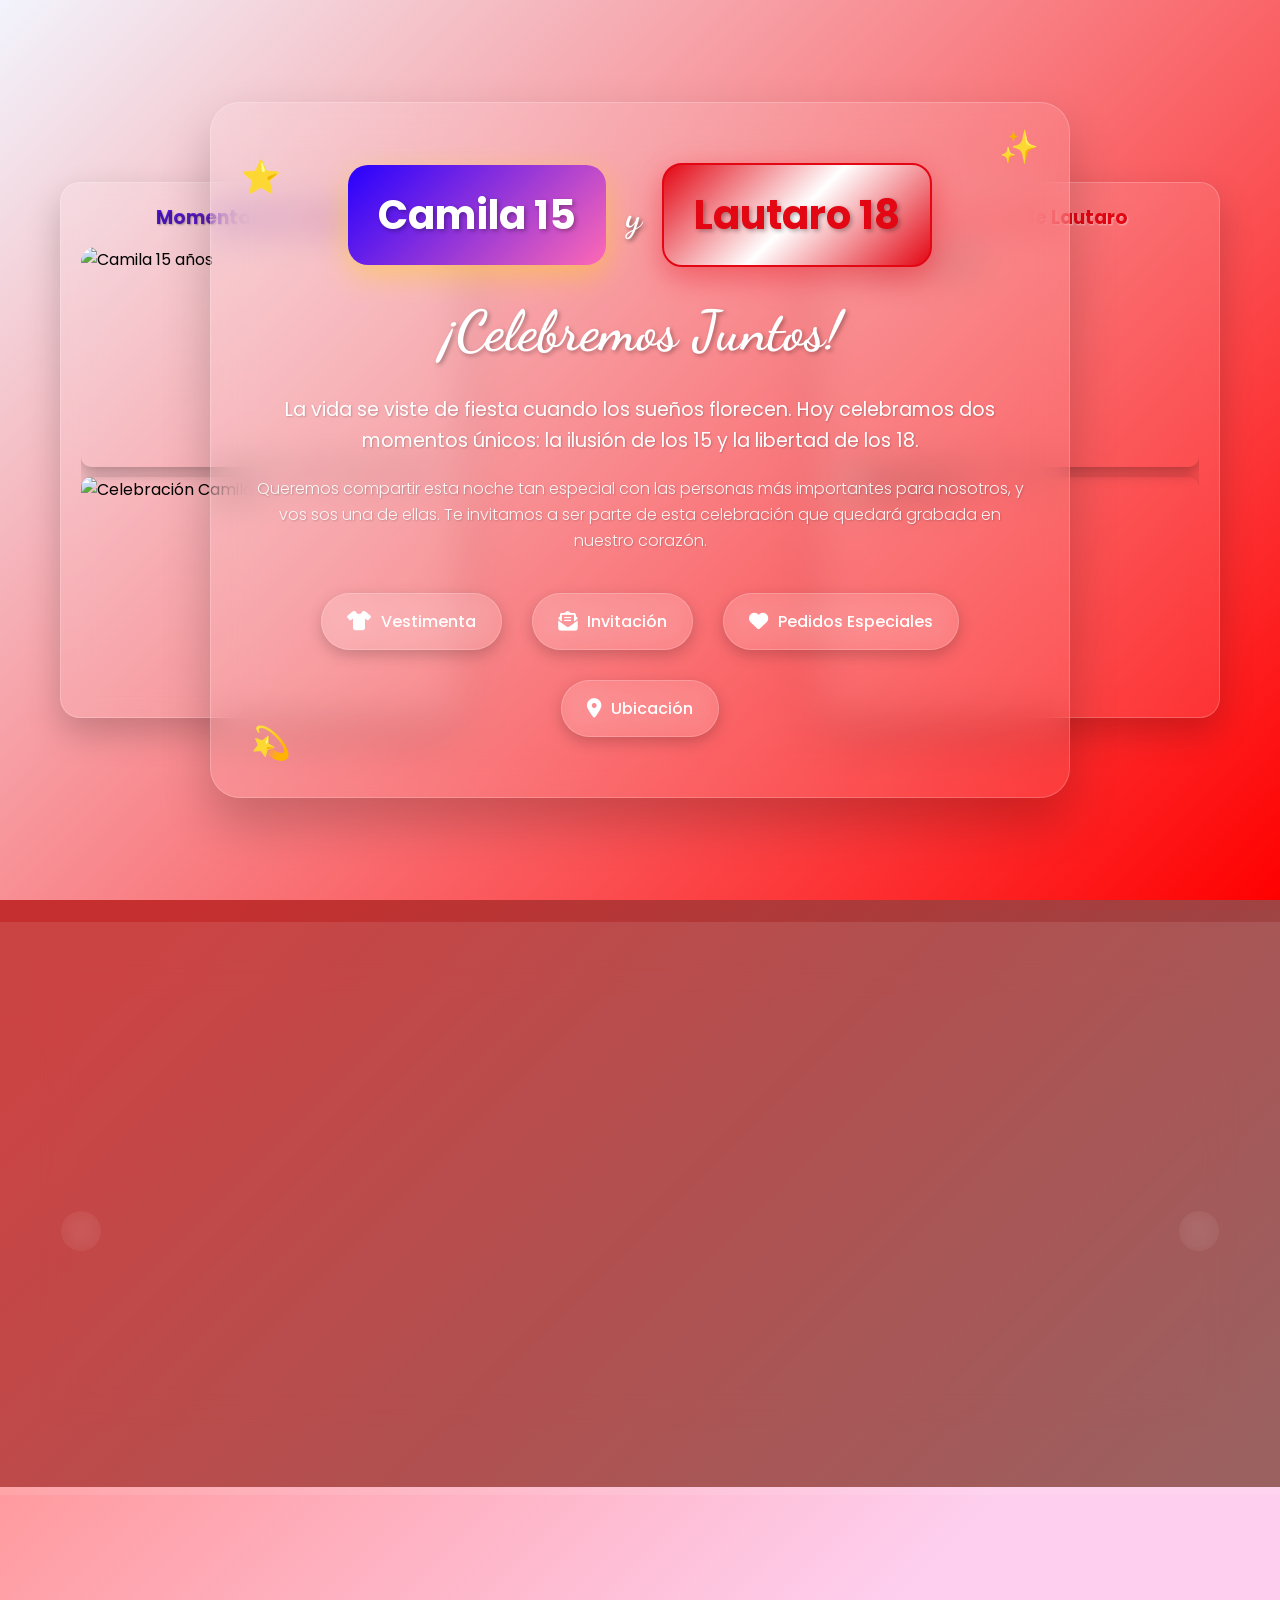
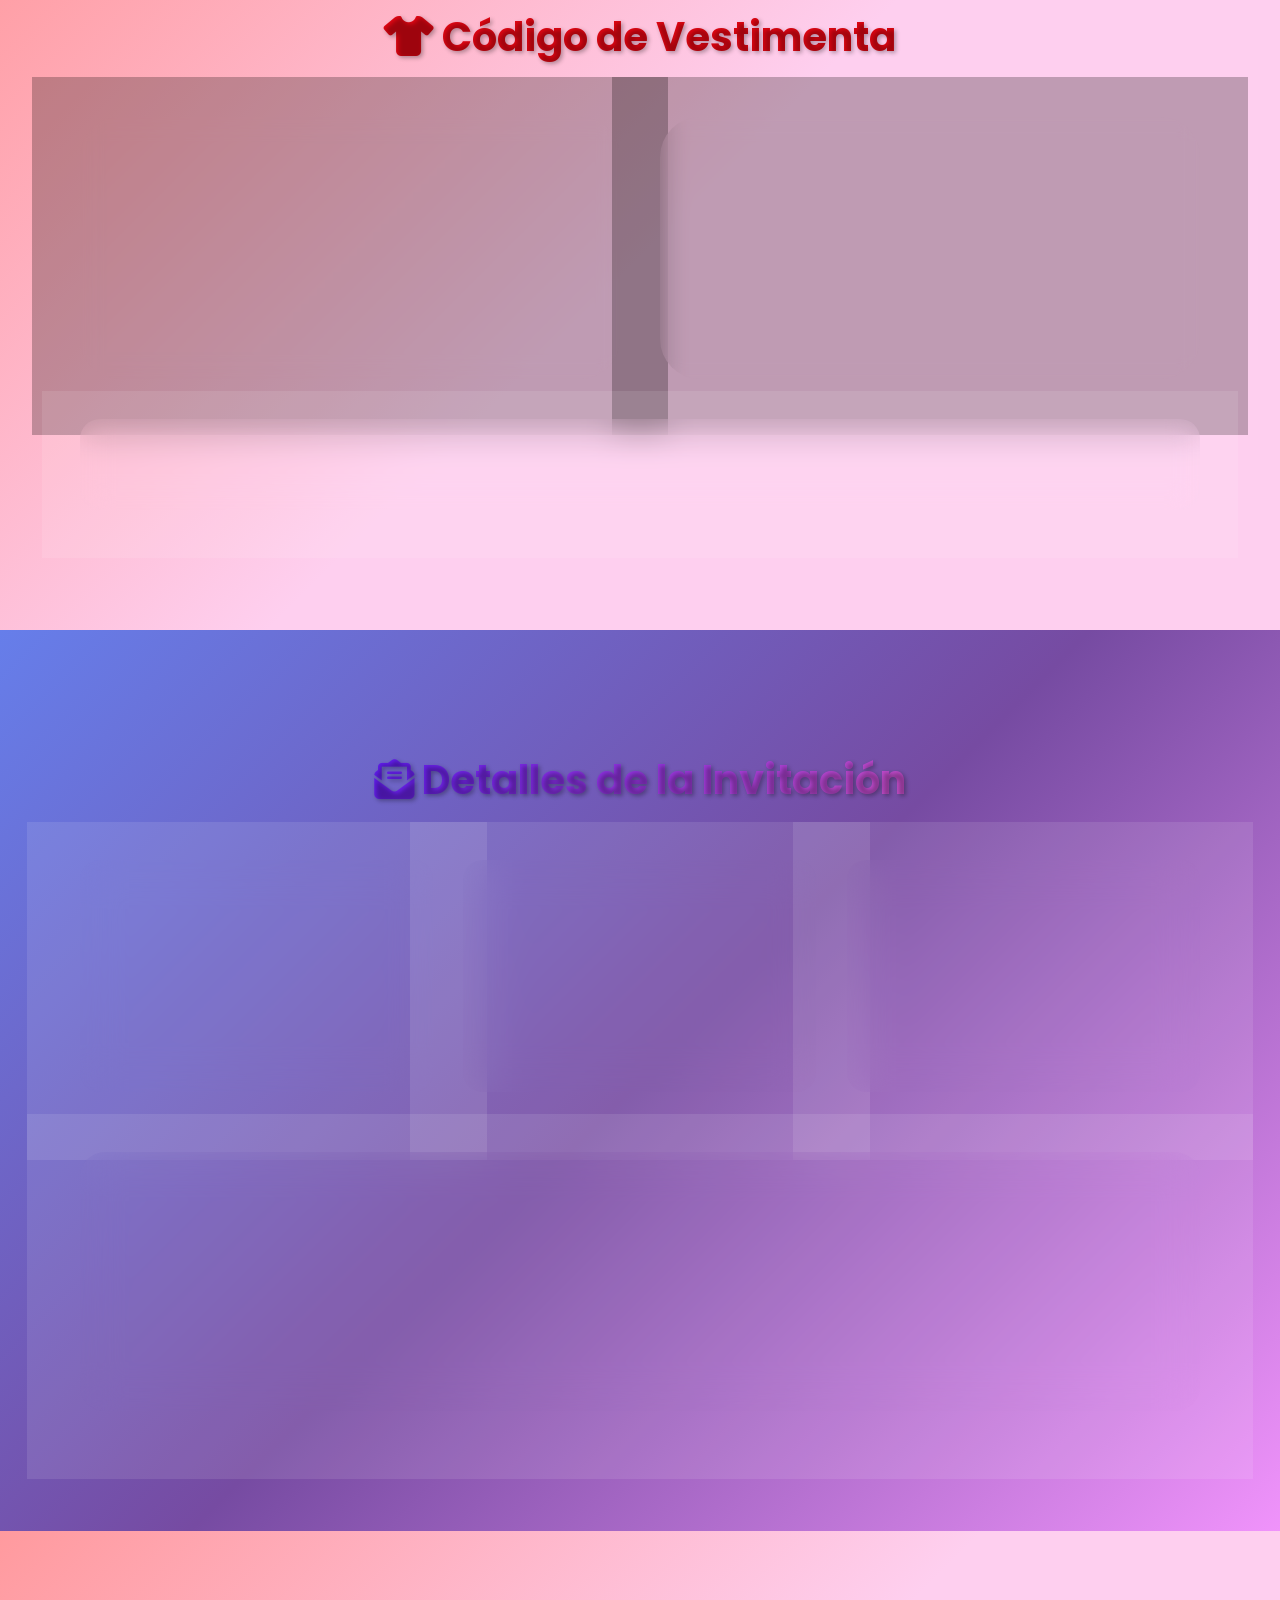
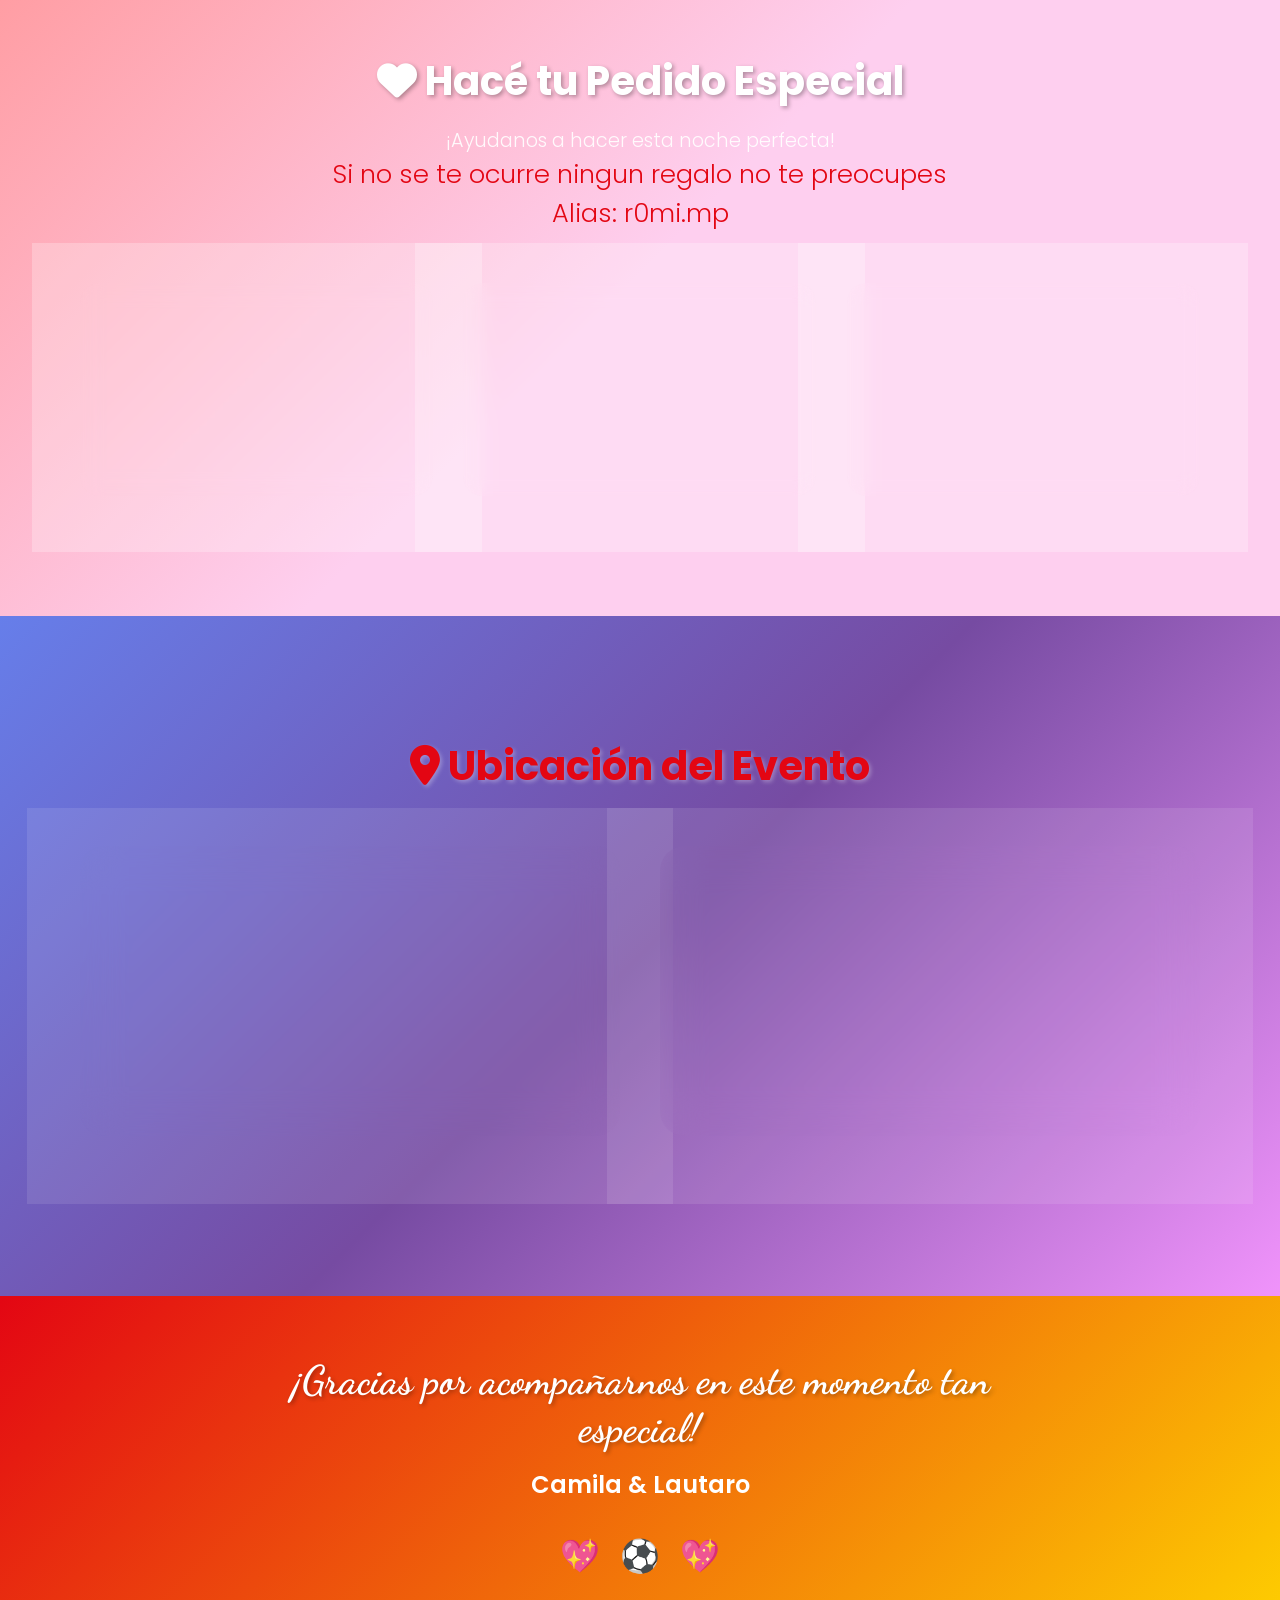
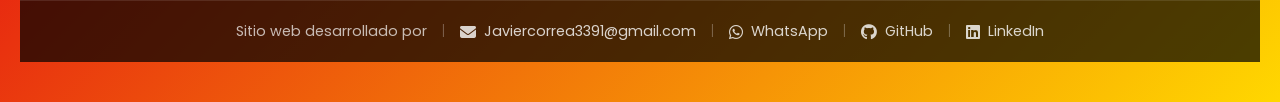
==== index.html @ 342c3430 "Index" ====
<!DOCTYPE html>
<html lang="es">
<head>
    <meta charset="UTF-8">
    <meta name="viewport" content="width=device-width, initial-scale=1.0">
    <title>Celebración Lautaro y Camila</title>
    <link rel="stylesheet" href="styles.css">
    <link rel="stylesheet" href="https://cdnjs.cloudflare.com/ajax/libs/font-awesome/6.5.0/css/all.min.css">
    <link href="https://fonts.googleapis.com/css2?family=Poppins:wght@300;400;600;700&family=Dancing+Script:wght@400;600;700&display=swap" rel="stylesheet">
</head>
<body>
    <header class="banner">

        <!-- Added Camila's carousel on the left -->
        <div class="carousel-container carousel-camila">
            <div class="carousel-wrapper">
                <div class="carousel-header">
                    <h3>Momentos de Camila</h3>
                </div>
                <div class="carousel">
                    <div class="carousel-track" id="carousel-camila">
                        <div class="carousel-slide">
                            <img src="imagenes/CELEBRACION-CAMI.WebP" alt="Camila 15 años">
                        </div>
                        <div class="carousel-slide">
                            <img src="imagenes/CELEBRACION-CAMI2.WebP" alt="Celebración Camila">
                        </div>
                        <div class="carousel-slide">
                            <img src="imagenes/CELEBRACION-CAMI3.WebP" alt="Fiesta 15 años">
                        </div>
                        <div class="carousel-slide">
                            <img src="imagenes/CELEBRACION-CAMI4.WebP" alt="Recuerdos Camila">
                        </div>
                    </div>
                </div>
            </div>
        </div>

        <!-- Added Lautaro's carousel on the right -->
        <div class="carousel-container carousel-lautaro">
            <div class="carousel-wrapper">
                <div class="carousel-header">
                    <h3>Momentos de Lautaro</h3>
                </div>
                <div class="carousel">
                    <div class="carousel-track" id="carousel-lautaro">
                        <div class="carousel-slide">
                            <img src="imagenes/CELEBRACION-LAUTI1.WebP" alt="Lautaro 18 años">
                        </div>
                        <div class="carousel-slide">
                            <img src="imagenes/CELEBRACION-LAUTI2.WebP" alt="Lautaro River">
                        </div>
                        <div class="carousel-slide">
                            <img src="imagenes/CELEBRACION-LAUTI3.WebP" alt="Fiesta 18 años">
                        </div>
                        <div class="carousel-slide">
                            <img src="imagenes/CELEBRACION-LAUTI4.WebP" alt="Recuerdos Lautaro">
                        </div>
                    </div>
                </div>
            </div>
        </div>
        
        <div class="content-container">
            <div class="celebration-card">
                <div class="sparkle sparkle-1">✨</div>
                <div class="sparkle sparkle-2">💫</div>
                <div class="sparkle sparkle-3">⭐</div>
                
                <article class="text">
                    <div class="age-badges">
                        <!-- Personalized badges for Camila (15) and Lautaro (18) -->
                        <span class="badge-camila">Camila 15</span>
                        <span class="age-connector">y</span>
                        <span class="badge-lautaro">Lautaro 18</span>
                    </div>
                    
                    <h1>¡Celebremos Juntos!</h1>
                    <p class="main-text">
                        La vida se viste de fiesta cuando los sueños florecen. 
                        Hoy celebramos dos momentos únicos: la ilusión de los 15 y la 
                        libertad de los 18.
                    </p>
                    <p class="secondary-text">
                        Queremos compartir esta noche tan especial con 
                        las personas más importantes para nosotros, y vos sos una de ellas. 
                        Te invitamos a ser parte de esta celebración que quedará grabada en 
                        nuestro corazón.
                    </p>
                </article>
                
                <nav class="menu">
                    <ul>
                        <li><a href="#vestimenta"><i class="fas fa-tshirt"></i> <span>Vestimenta</span></a></li>
                        <li><a href="#invitacion"><i class="fas fa-envelope-open-text"></i> <span>Invitación</span></a></li>
                        <li><a href="#pedidos"><i class="fas fa-heart"></i> <span>Pedidos Especiales</span></a></li>
                        <li><a href="#ubicacion"><i class="fas fa-map-marker-alt"></i> <span>Ubicación</span></a></li>
                    </ul>
                </nav>
            </div>
        </div>
    </header>

    <!-- Added shared memories carousel at the bottom -->
    <section class="shared-memories">
        <div class="carousel-container carousel-shared">
            <div class="carousel-wrapper">
                <div class="carousel-header">
                    <h3>Nuestros Momentos Juntos</h3>
                </div>
                <div class="carousel carousel-horizontal">
                    <div class="carousel-track" id="carousel-shared">
                        <div class="carousel-slide">
                            <img src="imagenes/JUNTOS1.WebP" alt="Lautaro y Camila juntos">
                        </div>
                        <div class="carousel-slide">
                            <img src="imagenes/JUNTOS2.WebP" alt="Celebración juntos">
                        </div>
                        <div class="carousel-slide">
                            <img src="imagenes/JUNTOS3.WebP" alt="Momentos felices">
                        </div>
                        <div class="carousel-slide">
                            <img src="imagenes/JUNTOS4.WebP" alt="Recuerdos especiales">
                        </div>
                        <div class="carousel-slide">
                            <img src="imagenes/JUNTOS5.WebP" alt="Celebración con torta">
                        </div>
                        <div class="carousel-slide">
                            <img src="imagenes/JUNTOS6.WebP" alt="Celebración con torta">
                        </div>
                        <div class="carousel-slide">
                            <img src="imagenes/JUNTOS7.WebP" alt="Celebración con torta">
                        </div>
                        <div class="carousel-slide">
                            <img src="imagenes/JUNTOS8.WebP" alt="Celebración con torta">
                        </div>
                        <div class="carousel-slide">
                            <img src="imagenes/JUNTOS9.WebP" alt="Celebración con torta">
                        </div>
                        <div class="carousel-slide">
                            <img src="imagenes/JUNTOS10.WebP" alt="Celebración con torta">
                        </div>
                    </div>
                    <button class="carousel-btn prev" onclick="moveCarousel('shared', -1)">
                        <i class="fas fa-chevron-left"></i>
                    </button>
                    <button class="carousel-btn next" onclick="moveCarousel('shared', 1)">
                        <i class="fas fa-chevron-right"></i>
                    </button>
                </div>
            </div>
        </div>
    </section>

    <!-- Sección Vestimenta -->
    <section id="vestimenta" class="info-section vestimenta-section">
       
        <div class="section-container">
            <div class="section-header">
                <h2><i class="fas fa-tshirt"></i> Código de Vestimenta</h2>
            </div>
            <div class="dress-code-grid">
                <div class="dress-card camila-theme">
                    <div class="dress-icon">
                        <i class="fas fa-female"></i>
                    </div>
                    <h3>Vestimenta de mujeres</h3>
                    <ul>
                        <li><i class="fas fa-star"></i> Colores Claros</li>
                    </ul>
                </div>
                <div class="dress-card lautaro-theme">
                    <div class="dress-icon">
                        <i class="fas fa-male"></i>
                    </div>
                    <h3>Vestimenta de hombres</h3>
                    <ul>
                        <li><i class="fas fa-star"></i> Vestimenta elegante</li>
                    </ul>
                </div>
            </div>
            <div class="dress-note">
                <p><i class="fas fa-heart"></i> ¡Vení elegante y listo para celebrar toda la noche!</p>
            </div>
        </div>
    </section>

    <!-- Sección Invitación -->
    <section id="invitacion" class="info-section invitation-section">
        <div class="section-container">
            <div class="section-header">
                <h2><i class="fas fa-envelope-open-text"></i> Detalles de la Invitación</h2>
                
            </div>
            <div class="invitation-details">
                <div class="detail-card">
                    <div class="detail-icon">
                        <i class="fas fa-calendar-alt"></i>
                    </div>
                    <h3>Fecha</h3>
                    <p>Sábado 26 de Septiembre</p>
                </div>
                <div class="detail-card">
                    <div class="detail-icon">
                        <i class="fas fa-clock"></i>
                    </div>
                    <h3>Horario</h3>
                    <p>21:00 hs</p>
                </div>
                <div class="detail-card">
                    <div class="detail-icon">
                        <i class="fas fa-music"></i>
                    </div>
                    <h3>Celebración</h3>
                    <p>Cena & Baile</p>
                    <span>Hasta el amanecer</span>
                </div>
            </div>
            <div class="rsvp-section">
                <h3>Confirmá tu Asistencia</h3>
                <p>"Por favor, confirme su asistencia tiene al menos 7 días despues de la invitacion."</p>
                <div class="contact-buttons">
                    <a href="https://wa.me/549263471-5491" class="contact-btn whatsapp">
                        <i class="fab fa-whatsapp"></i> WhatsApp
                    </a>
                </div>
            </div>
        </div>
    </section>

    <!-- Nueva sección para pedidos de música y notas -->
    <section id="pedidos" class="info-section requests-section">
       
        <div class="section-container">
            <div class="section-header">
                <h2><i class="fas fa-heart"></i> Hacé tu Pedido Especial</h2>
                <p>¡Ayudanos a hacer esta noche perfecta!</p>
                <p class="Alias">Si no se te ocurre ningun regalo no te preocupes</p>
                <p class="Alias">Alias: r0mi.mp</p>
            </div>
            <div class="requests-grid">
                <button class="request-btn music-btn" onclick="openModal('music')">
                    <div class="request-icon">
                        <i class="fas fa-music"></i>
                    </div>
                    <h3>Pedí tu Música</h3>
                    <p>¿Qué canción no puede faltar?</p>
                </button>
                <button class="request-btn message-btn" onclick="openModal('message')">
                    <div class="request-icon">
                        <i class="fas fa-comment-heart"></i>
                    </div>
                    <h3>Dejá un Mensaje</h3>
                    <p>Compartí tus buenos deseos</p>
                </button>
                <button class="request-btn tips-btn" onclick="openModal('tips')">
                    <div class="request-icon">
                        <i class="fas fa-lightbulb"></i>
                    </div>
                    <h3>Consejos & Tips</h3>
                    <p>Que no puede faltar</p>
                </button>
            </div>
        </div>
    </section>

    <!-- Sección Ubicación -->
    <section id="ubicacion" class="info-section location-section"> 
        <div class="section-container">
            <div class="section-header">
                <h2><i class="fas fa-map-marker-alt"></i> Ubicación del Evento</h2>
            </div>
            <div class="location-content">
                <div class="location-info">
                    <div class="venue-card">
                        <h3>Salón de Fiestas "Maria Victoria"</h3>
                        <div class="address">
                            <p><i class="fas fa-map-pin"></i> Callejon Fernandez 730. San martin.</p>
                        </div>
                        <div class="venue-features">
                            <span class="feature"><i class="fas fa-car"></i> Estacionamiento</span>
                            <span class="feature"><i class="fas fa-utensils"></i> Catering</span>
                            <span class="feature"><i class="fas fa-music"></i> DJ & Sonido</span>
                            <span class="feature"><i class="fas fa-camera"></i> Fotografía</span>
                        </div>
                    </div>
                </div>
                <div class="map-container">
                    <div class="map-placeholder">
                        <i class="fas fa-map"></i>
                        <p>Mapa Interactivo</p>
                        <button class="map-btn" onclick="openMap()">
                            <i class="fas fa-directions"></i> Cómo Llegar
                        </button>
                    </div>
                </div>
            </div>
        </div>
    </section>

    <!-- Modales para los pedidos -->
    <div id="musicModal" class="modal">
        <div class="modal-content">
            <span class="close" onclick="closeModal('music')">&times;</span>
            <div class="modal-header">
                <i class="fas fa-music"></i>
                <h2>Pedí tu Música Favorita</h2>
            </div>
            <!-- Updated form to use Formspree -->
            <form class="modal-form" action="https://formspree.io/f/mandwbgg" method="POST">
                <input type="hidden" name="form_type" value="music_request">
                <input type="hidden" name="_subject" value="Pedido de Música - Celebración Camila y Lautaro">
                <div class="form-group">
                    <label for="songName">Nombre de la canción:</label>
                    <input type="text" id="songName" name="song_name" placeholder="Ej: Despacito - Luis Fonsi" required>
                </div>
                <div class="form-group">
                    <label for="artist">Artista:</label>
                    <input type="text" id="artist" name="artist" placeholder="Nombre del artista" required>
                </div>
                <div class="form-group">
                    <label for="musicNote">¿Por qué esta canción es especial?</label>
                    <textarea id="musicNote" name="music_note" placeholder="Contanos por qué querés que suene esta canción..."></textarea>
                </div>
                <button type="submit" class="submit-btn">
                    <i class="fas fa-paper-plane"></i> Enviar Pedido
                </button>
            </form>
        </div>
    </div>

    <div id="messageModal" class="modal">
        <div class="modal-content">
            <span class="close" onclick="closeModal('message')">&times;</span>
            <div class="modal-header">
                <i class="fas fa-comment-heart"></i>
                <h2>Dejá tu Mensaje</h2>
            </div>
            <!-- Updated form to use Formspree -->
            <form class="modal-form" action="https://formspree.io/f/mandwbgg" method="POST">
                <input type="hidden" name="form_type" value="message">
                <input type="hidden" name="_subject" value="Mensaje para Camila y Lautaro">
                <div class="form-group">
                    <label for="yourName">Tu nombre:</label>
                    <input type="text" id="yourName" name="sender_name" placeholder="¿Cómo te llamás?" required>
                </div>
                <div class="form-group">
                    <label for="message">Tu mensaje para Camila y Lautaro:</label>
                    <textarea id="message" name="message" placeholder="Escribí tus buenos deseos, recuerdos especiales o lo que quieras compartir..." required></textarea>
                </div>
                <button type="submit" class="submit-btn">
                    <i class="fas fa-heart"></i> Enviar Mensaje
                </button>
            </form>
        </div>
    </div>

    <div id="tipsModal" class="modal">
        <div class="modal-content">
            <span class="close" onclick="closeModal('tips')">&times;</span>
            <div class="modal-header">
                <i class="fas fa-lightbulb"></i>
                <h2>Compartí tus Consejos</h2>
            </div>
            <!-- Updated form to use Formspree -->
            <form class="modal-form" action="https://formspree.io/f/mandwbgg" method="POST">
                <input type="hidden" name="form_type" value="tips">
                <input type="hidden" name="_subject" value="Consejos para Camila y Lautaro">
                <div class="form-group">
                    <label for="tipName">Tu nombre:</label>
                    <input type="text" id="tipName" name="sender_name" placeholder="¿Cómo te llamás?" required>
                </div>
                <div class="form-group">
                    <label for="tipCategory">Tipo de consejo:</label>
                    <select id="tipCategory" name="tip_category" required>
                        <option value="">Seleccioná una categoría</option>
                        <option value="vida">Consejos de vida</option>
                        <option value="amor">Sobre el amor</option>
                        <option value="amistad">Sobre la amistad</option>
                        <option value="futuro">Para el futuro</option>
                        <option value="diversion">Para divertirse</option>
                    </select>
                </div>
                <div class="form-group">
                    <label for="tip">Tu consejo:</label>
                    <textarea id="tip" name="tip_content" placeholder="Compartí tu sabiduría, experiencias o consejos para Camila y Lautaro..." required></textarea>
                </div>
                <button type="submit" class="submit-btn">
                    <i class="fas fa-share"></i> Compartir Consejo
                </button>
            </form>
        </div>
    </div>

    
    <!-- Footer -->
    <footer class="celebration-footer">
        <div class="footer-content">
            <div class="footer-message">
                <h3>¡Gracias por acompañarnos en este momento tan especial!</h3>
                <p>Camila & Lautaro</p>
            </div>
            <div class="footer-hearts">
                <span class="heart">💖</span>
                <span class="heart">⚽</span>
                <span class="heart">💖</span>
            </div>
        </div>
        
        <!-- Developer Footer -->
        <div class="developer-footer">
            <div class="developer-info">
                <span>Sitio web desarrollado por</span>
                <span class="divider">|</span>
                <a href="mailto:javiercorrea3391@gmail.com" class="developer-contact">
                    <i class="fas fa-envelope"></i>
                    Javiercorrea3391@gmail.com
                </a>
                <span class="divider">|</span>
                <a href="https://wa.me/5491155142386" class="developer-contact">
                    <i class="fab fa-whatsapp"></i>
                    WhatsApp
                </a>
                <span class="divider">|</span>
                <a href="https://github.com/Jarvisgithub123" class="developer-contact">
                    <i class="fab fa-github"></i>
                    GitHub
                </a>
                <span class="divider">|</span>
                <a href="https://linkedin.com/in/javier-correa-85b682341" class="developer-contact">
                    <i class="fab fa-linkedin"></i>
                    LinkedIn
                </a>
                
            </div>
        </div>
    </footer>

    <script src="script.js"></script>
</body>
</html>
---- styles.css ----
:root {
  --primary-gradient: linear-gradient(135deg, #f2f4fd 0%, #ff0000 100%);
  --secondary-gradient: linear-gradient(135deg, #e91212 0%, #f8f8f8 100%);
  --accent-gradient: linear-gradient(135deg, #1900fc 0%, #b700ff 100%);
  --gold-gradient: linear-gradient(135deg, #ffd89b 0%, #19547b 100%);
  --text-light: #ffffff;
  --text-dark: #2d3748;
  --glass-bg: rgba(255, 255, 255, 0.1);
  --glass-border: rgba(255, 255, 255, 0.2);
  /* River Plate colors for Lautaro and complementary colors for Camila */
  --river-red: #e30613;
  --river-white: #ffffff;
  --camila-gold: #ffd700;
  --camila-rose: #ff69b4;
  --camila-gradient: linear-gradient(135deg, #2600ff 0%, #ff69b4 100%);
  --lautaro-gradient: linear-gradient(135deg, #e30613 0%, #ffffff 50%, #e30613 100%);
}

* {
  margin: 0;
  padding: 0;
  box-sizing: border-box;
  list-style: none;
}

body {
  font-family: "Poppins", sans-serif;
  overflow-x: hidden;
}

.banner {
  position: relative;
  height: 100vh;
  width: 100%;
  background: var(--primary-gradient);
  display: flex;
  align-items: center;
  justify-content: center;
  overflow: hidden;
}



.content-container {
  position: relative;
  z-index: 3;
  width: 100%;
  max-width: 900px;
  padding: 20px;
}

.celebration-card {
  background: var(--glass-bg);
  backdrop-filter: blur(20px);
  border: 1px solid var(--glass-border);
  border-radius: 30px;
  padding: 60px 40px;
  text-align: center;
  position: relative;
  box-shadow: 0 25px 50px rgba(0, 0, 0, 0.2);
}

.sparkle {
  position: absolute;
  font-size: 2rem;
  animation: sparkle 3s ease-in-out infinite;
}

.sparkle-1 {
  top: 20px;
  right: 30px;
  animation-delay: 0s;
}

.sparkle-2 {
  bottom: 30px;
  left: 40px;
  animation-delay: 1s;
}

.sparkle-3 {
  top: 50px;
  left: 30px;
  animation-delay: 2s;
}

@keyframes sparkle {
  0%,
  100% {
    transform: scale(1) rotate(0deg);
    opacity: 0.7;
  }
  50% {
    transform: scale(1.2) rotate(180deg);
    opacity: 1;
  }
}

.age-badges {
  display: flex;
  align-items: center;
  justify-content: center;
  gap: 20px;
  margin-bottom: 30px;
}

/* Separate styles for Camila (15) with gold/pink theme */
.badge-camila {
  background: var(--camila-gradient);
  color: var(--text-light);
  font-size: 2.5rem;
  font-weight: 700;
  padding: 20px 30px;
  border-radius: 20px;
  box-shadow: 0 10px 30px rgba(255, 215, 0, 0.4);
  text-shadow: 2px 2px 4px rgba(0, 0, 0, 0.3);
}

/* Separate styles for Lautaro (18) with River Plate colors */
.badge-lautaro {
  background: var(--lautaro-gradient);
  color: var(--river-red);
  font-size: 2.5rem;
  font-weight: 700;
  padding: 20px 30px;
  border-radius: 20px;
  box-shadow: 0 10px 30px rgba(227, 6, 19, 0.4);
  text-shadow: 2px 2px 4px rgba(0, 0, 0, 0.3);
  border: 2px solid var(--river-red);
}

.age-connector {
  font-family: "Dancing Script", cursive;
  font-size: 2.5rem;
  color: var(--text-light);
  font-weight: 600;
  text-shadow: 2px 2px 4px rgba(0, 0, 0, 0.5);
}


.text h1 {
  font-family: "Dancing Script", cursive;
  font-size: 3.5rem;
  font-weight: 700;
  color: var(--text-light);
  margin-bottom: 30px;
  text-shadow: 2px 2px 4px rgba(0, 0, 0, 0.3);
}

.main-text {
  font-size: 1.2rem;
  font-weight: 400;
  color: var(--text-light);
  margin-bottom: 20px;
  line-height: 1.6;
  text-shadow: 1px 1px 2px rgba(0, 0, 0, 0.2);
}

.secondary-text {
  font-size: 1rem;
  font-weight: 300;
  color: rgba(255, 255, 255, 0.9);
  margin-bottom: 40px;
  line-height: 1.6;
  text-shadow: 1px 1px 2px rgba(0, 0, 0, 0.2);
}

.menu ul {
  display: flex;
  justify-content: center;
  gap: 30px;
  flex-wrap: wrap;
}

.menu ul li a {
  display: flex;
  align-items: center;
  gap: 10px;
  background: var(--glass-bg);
  backdrop-filter: blur(10px);
  border: 1px solid var(--glass-border);
  color: var(--text-light);
  padding: 15px 25px;
  border-radius: 50px;
  font-size: 1rem;
  font-weight: 500;
  text-decoration: none;
  transition: all 0.3s ease;
  box-shadow: 0 5px 15px rgba(0, 0, 0, 0.2);
}

.menu ul li a:hover {
  /* Updated hover effect with new color scheme */
  background: var(--secondary-gradient);
  transform: translateY(-5px);
  box-shadow: 0 15px 30px rgba(227, 6, 19, 0.3);
}

.menu ul li a i {
  font-size: 1.2rem;
}

/* Carousel Containers */
.carousel-container {
  position: absolute;
  z-index: 2;
}

/* Camila's carousel - positioned on the left */
.carousel-camila {
  left: 60px;
  transform: translateY(-50%);
  width: 400px;
}

/* Lautaro's carousel - positioned on the right */
.carousel-lautaro {
  right: 60px;
  transform: translateY(-50%);
  width: 400px;
}

/* Shared memories carousel - positioned at the bottom */
.shared-memories {
  background: linear-gradient(
    135deg,
    rgba(190, 18, 18, 0.877) 10%,
    rgba(150, 13, 13, 0.808) 50%,
    rgba(104, 20, 20, 0.747) 100%
  );
  padding: 60px 20px;
  min-height: 400px;
  display: flex;
  align-items: center;
  justify-content: center;
}

.carousel-shared {
  position: relative;
  width: 100%;
  max-width: 1200px;
}

/* Carousel Wrapper */
.carousel-wrapper {
  background: var(--glass-bg);
  backdrop-filter: blur(15px);
  border: 1px solid var(--glass-border);
  border-radius: 20px;
  padding: 20px;
  box-shadow: 0 15px 35px rgba(0, 0, 0, 0.2);
}

/* Carousel Headers */
.carousel-header h3 {
  color: var(--text-light);
  text-align: center;
  margin-bottom: 15px;
  text-shadow: 1px 1px 2px rgba(0, 0, 0, 0.3);
}

/* Camila's header with her colors */
.carousel-camila .carousel-header h3 {
  background: var(--camila-gradient);
  -webkit-background-clip: text;
  -webkit-text-fill-color: transparent;
  background-clip: text;
}

/* Lautaro's header with River colors */
.carousel-lautaro .carousel-header h3 {
  color: var(--river-red);
  text-shadow: 1px 1px 2px rgba(255, 255, 255, 0.5);
}

/* Shared carousel header */
.carousel-shared .carousel-header h3 {
  font-size: 2.5rem;
  background: var(--text-light);
  -webkit-background-clip: text;
  -webkit-text-fill-color: transparent;
  background-clip: text;
}

/* Carousel Structure */
.carousel {
  position: relative;
  overflow: hidden;
  border-radius: 15px;
}

.carousel-track {
  display: flex;
  transition: transform 0.5s ease-in-out;
}

/* Vertical carousels for side panels */
.carousel-camila .carousel-track,
.carousel-lautaro .carousel-track {
  flex-direction: column;
  height: 450px;
}

/* Horizontal carousel for shared memories */
.carousel-horizontal .carousel-track {
  flex-direction: row;
  height: 350px;
}

/* Carousel Slides */
.carousel-slide {
  flex: 0 0 auto;
  display: flex;
  align-items: center;
  justify-content: center;
}

/* Side carousel slides */
.carousel-camila .carousel-slide,
.carousel-lautaro .carousel-slide {
  width: 100%;
  height: 220px;
  margin-bottom: 10px;
}

/* Shared carousel slides */
.carousel-horizontal .carousel-slide {
  width: 300px;
  height: 100%;
  margin-right: 20px;
}

/* Carousel Images */
.carousel-slide img {
  width: 100%;
  height: 100%;
  object-position: center center;
  object-fit: cover;
  border-radius: 10px;
  box-shadow: 0 5px 15px rgba(0, 0, 0, 0.3);
  transition: transform 0.3s ease;
}

.carousel-slide img:hover {
  transform: scale(1.05);
}

/* Carousel Navigation Buttons */
.carousel-btn {
  position: absolute;
  background: var(--river-red);
  backdrop-filter: blur(10px);
  border: 1px solid var(--glass-border);
  color: var(--text-light);
  width: 40px;
  height: 40px;
  border-radius: 50%;
  display: flex;
  align-items: center;
  justify-content: center;
  cursor: pointer;
  transition: all 0.3s ease;
  z-index: 10;
  font-size: 1rem;
}

/* Shared carousel buttons */
.carousel-horizontal .carousel-btn.prev {
  left: 0px;
  top: 50%;
  transform: translateY(-50%);
}

.carousel-horizontal .carousel-btn.next {
  right: 0px;
  top: 50%;
  transform: translateY(-50%);
}

/* Info Sections General Styles */
.info-section {
  position: relative;
  padding: 80px 20px;
  overflow: hidden;
  background: linear-gradient(135deg, #ff6b6b 0%, #ffa500 50%, #ff1744 100%);
  margin: 0;
}

.info-section:nth-child(even) {
  background: linear-gradient(135deg, #667eea 0%, #764ba2 50%, #f093fb 100%);
}

.info-section:nth-child(odd) {
  background: linear-gradient(135deg, #ff9a9e 0%, #fecfef 50%, #fecfef 100%);
}

.vestimenta-section {
  background: linear-gradient(135deg, #ffecd2 0%, #fcb69f 50%, #ff8a80 100%);
}

.invitation-section {
  background: linear-gradient(135deg, #a8edea 0%, #fed6e3 50%, #ffeaa7 100%);
}

.requests-section {
  background: linear-gradient(135deg, #d299c2 0%, #fef9d7 50%, #89f7fe 100%);
}

.location-section {
  background: linear-gradient(135deg, #89f7fe 0%, #66a6ff 50%, #667eea 100%);
}

.section-container {
  max-width: 1200px;
  margin: 0 auto;
  position: relative;
  z-index: 2;
  padding: 40px;
  border-radius: 20px;
}

.section-header {
  text-align: center;
  margin-bottom: 50px;
}

.section-header h2 {
  font-size: 2.5rem;
  color: white;
  margin-bottom: 15px;
  text-shadow: 2px 2px 4px rgba(0, 0, 0, 0.3);
  font-weight: 700;
}

.section-header p {
  font-size: 1.2rem;
  color: rgba(255, 255, 255, 0.9);
  margin: 0;
  font-weight: 300;
}

.vestimenta-section .section-header h2 {
  background: var(--river-red);
  -webkit-background-clip: text;
  -webkit-text-fill-color: transparent;
  background-clip: text;
}

.dress-code-grid {
  display: grid;
  grid-template-columns: repeat(auto-fit, minmax(350px, 1fr));
  gap: 40px;
  margin-bottom: 40px;
}

.dress-card,
.detail-card,
.venue-card {
  background: rgba(7, 0, 0, 0.25);
  backdrop-filter: blur(10px);
  border-radius: 40px;
  padding: 30px;
  text-align: center;
  transition: all 0.3s ease;
  box-shadow: 0 8px 32px rgba(0, 0, 0, 0.1);
}

.dress-card:hover,
.detail-card:hover,
.venue-card:hover {
  transform: translateY(-10px) scale(1.02);
  box-shadow: 0 15px 40px rgba(0, 0, 0, 0.2);
  background: rgba(15, 1, 1, 0.35);
}

.dress-icon {
  font-size: 3rem;
  margin-bottom: 20px;
  color: var(--river-red);
}

.dress-card.camila-theme {
  border: 2px solid var(--camila-gold);
}

.dress-card.lautaro-theme {
  border: 2px solid var(--river-red);
}

.dress-card h3 {
  font-size: 1.8rem;
  font-weight: 600;
  margin-bottom: 25px;
  color: var(--text-light);
}

.dress-card ul {
  list-style: none;
  text-align: left;
}

.dress-card ul li {
  color: var(--text-light);
  font-size: 1.1rem;
  margin-bottom: 12px;
  display: flex;
  align-items: center;
  gap: 10px;
}

.dress-card.camila-theme ul li i {
  color: var(--camila-gold);
}

.dress-card.lautaro-theme ul li i {
  color: var(--river-red);
}

.dress-note {
  text-align: center;
  background: var(--glass-bg);
  backdrop-filter: blur(15px);
  border: 1px solid var(--glass-border);
  border-radius: 20px;
  padding: 25px;
  box-shadow: 0 10px 25px rgba(0, 0, 0, 0.514);
}

.dress-note p {
  font-size: 1.6rem;
  color: #8f141c;
  font-weight: 500;
}

.dress-note i {
  color: var(--camila-rose);
  margin-right: 10px;
  font-size: 2rem;
}

.invitation-section .section-header h2 {
  background: var(--camila-gradient);
  -webkit-background-clip: text;
  -webkit-text-fill-color: transparent;
  background-clip: text;
}

.invitation-details {
  display: grid;
  grid-template-columns: repeat(auto-fit, minmax(250px, 1fr));
  gap: 30px;
  margin-bottom: 60px;
}

.detail-card {
  background: var(--glass-bg);
  backdrop-filter: blur(20px);
  border: 1px solid var(--glass-border);
  border-radius: 20px;
  padding: 30px 20px;
  text-align: center;
  box-shadow: 0 15px 35px rgba(0, 0, 0, 0.2);
  transition: transform 0.3s ease;
}

.detail-card:hover {
  transform: translateY(-5px);
}

.detail-icon {
  font-size: 2.5rem;
  color: var(--river-red);
  margin-bottom: 15px;
}

.detail-card h3 {
  font-size: 1.5rem;
  color: var(--text-light);
  margin-bottom: 10px;
  font-weight: 600;
}

.detail-card p {
  color: var(--text-light);
  font-size: 1rem;
  margin: 0;
}

.detail-card span {
  font-size: 1rem;
  color: rgba(255, 255, 255, 0.8);
}

.requests-grid {
  display: grid;
  grid-template-columns: repeat(auto-fit, minmax(300px, 1fr));
  gap: 30px;
  margin-top: 40px;
}

.request-btn {
  background: rgba(255, 255, 255, 0.25);
  backdrop-filter: blur(10px);
  border: 1px solid rgba(255, 255, 255, 0.3);
  border-radius: 20px;
  padding: 40px 30px;
  text-align: center;
  cursor: pointer;
  transition: all 0.3s ease;
  box-shadow: 0 8px 32px rgba(0, 0, 0, 0.1);
  color: #333;
}

.request-btn:hover {
  transform: translateY(-10px) scale(1.05);
  box-shadow: 0 20px 50px rgba(0, 0, 0, 0.2);
  background: rgba(255, 255, 255, 0.4);
}

.request-icon {
  font-size: 3rem;
  margin-bottom: 20px;
  color: #ff6b6b;
}

.music-btn .request-icon {
  color: #667eea;
}

.message-btn .request-icon {
  color: #ff6b6b;
}

.tips-btn .request-icon {
  color: #ffa500;
}

.request-btn h3 {
  font-size: 1.5rem;
  margin: 15px 0 10px;
  color: #333;
  font-weight: 600;
}

.request-btn p {
  color: #666;
  font-size: 1rem;
  margin: 0;
}

.rsvp-section {
  background: var(--glass-bg);
  backdrop-filter: blur(20px);
  border: 1px solid var(--glass-border);
  border-radius: 25px;
  padding: 40px;
  text-align: center;
  box-shadow: 0 15px 35px rgba(0, 0, 0, 0.2);
}

.rsvp-section h3 {
  font-size: 2rem;
  color: var(--text-light);
  margin-bottom: 15px;
  font-weight: 600;
}

.rsvp-section p {
  font-size: 1.2rem;
  color: rgba(255, 255, 255, 0.9);
  margin-bottom: 30px;
}

.contact-buttons {
  display: flex;
  justify-content: center;
  gap: 20px;
  flex-wrap: wrap;
}

.contact-btn {
  display: flex;
  align-items: center;
  gap: 10px;
  background: #25d366;
  color: white;
  padding: 15px 25px;
  border-radius: 50px;
  text-decoration: none;
  font-weight: 600;
  transition: all 0.3s ease;
  box-shadow: 0 5px 15px rgba(37, 211, 102, 0.3);
}

.contact-btn.lautaro {
  background: var(--river-red);
  box-shadow: 0 5px 15px rgba(227, 6, 19, 0.3);
}

.contact-btn:hover {
  transform: translateY(-3px);
  box-shadow: 0 10px 25px rgba(37, 211, 102, 0.4);
}

.contact-btn.lautaro:hover {
  box-shadow: 0 10px 25px rgba(227, 6, 19, 0.4);
}

.location-section .section-header h2 {
  color: var(--river-red);
  text-shadow: 2px 2px 4px rgba(255, 255, 255, 0.3);
}

.location-content {
  display: grid;
  grid-template-columns: 1fr 1fr;
  gap: 40px;
  margin-bottom: 40px;
}

.venue-card {
  background: var(--glass-bg);
  backdrop-filter: blur(20px);
  border: 1px solid var(--glass-border);
  border-radius: 25px;
  padding: 40px 30px;
  box-shadow: 0 15px 35px rgba(0, 0, 0, 0.2);
}

.venue-card h3 {
  font-size: 1.8rem;
  color: var(--text-light);
  margin-bottom: 25px;
  font-weight: 600;
}

.venue-card h3 i {
  color: var(--camila-gold);
  margin-right: 10px;
}

.address p {
  color: var(--text-light);
  font-size: 1.1rem;
  margin-bottom: 10px;
  display: flex;
  align-items: center;
  gap: 10px;
}

.address i {
  color: var(--river-red);
}

.venue-features {
  display: flex;
  flex-wrap: wrap;
  gap: 15px;
  margin-top: 25px;
}

.feature {
  background: rgba(227, 6, 19, 0.2);
  color: var(--text-light);
  padding: 8px 15px;
  border-radius: 20px;
  font-size: 0.9rem;
  display: flex;
  align-items: center;
  gap: 8px;
}

.map-container {
  background: var(--glass-bg);
  backdrop-filter: blur(20px);
  border: 1px solid var(--glass-border);
  border-radius: 25px;
  padding: 40px;
  display: flex;
  align-items: center;
  justify-content: center;
  box-shadow: 0 15px 35px rgba(0, 0, 0, 0.2);
}

.map-placeholder {
  text-align: center;
  color: var(--text-light);
}

.map-placeholder i {
  font-size: 2rem;
}

.map-placeholder p {
  font-size: 1.6rem;
}

.map-btn {
  background: var(--glass-bg);
  color: white;
  border: none;
  padding: 15px 30px;
  border-radius: 30px;
  font-size: 1.1rem;
  font-weight: 600;
  cursor: pointer;
  transition: all 0.3s ease;
  display: flex;
  align-items: center;
  gap: 10px;
  margin-top: 20px;
}

.map-btn:hover {
  transform: translateY(-3px);
  box-shadow: 0 10px 25px rgba(255, 105, 180, 0.4);
}

/* Footer */
.celebration-footer {
  background: linear-gradient(135deg, var(--river-red) 0%, var(--camila-gold) 100%);
  padding: 60px 20px;
  text-align: center;
}

.footer-content {
  max-width: 800px;
  margin: 0 auto;
}

.footer-message h3 {
  font-family: "Dancing Script", cursive;
  font-size: 2.5rem;
  color: white;
  margin-bottom: 15px;
  text-shadow: 2px 2px 4px rgba(0, 0, 0, 0.3);
}

.footer-message p {
  font-size: 1.5rem;
  color: white;
  font-weight: 600;
  margin-bottom: 30px;
}

.footer-hearts {
  display: flex;
  justify-content: center;
  gap: 20px;
}

.heart {
  font-size: 2rem;
  animation: heartbeat 2s ease-in-out infinite;
}

@keyframes heartbeat {
  0%,
  100% {
    transform: scale(1);
  }
  50% {
    transform: scale(1.2);
  }
}

/* Responsive Design */
@media (max-width: 768px) {
  
  .sparkle {
    display: none;
  }
  .celebration-card {
    padding: 40px 20px;
    margin: 10px;
  }

  /* Updated responsive styles for new badge classes */
  .badge-camila,
  .badge-lautaro {
    font-size: 1.4rem;
    padding: 5px 25px;
  }

  .age-connector {
    font-size: 2rem;
  }

  .text h1 {
    font-size: 2.8rem;
  }

  .main-text {
    font-size: 0.9rem;
  }

  .secondary-text {
    font-size: 0.88rem;
    margin-bottom: 30px;
    font-size: 800;
  }

  .menu ul {
    display: grid;
    grid-template-columns: 150px 150px;
    gap: 10px;
  }

  .menu ul li a {
    width: 100%;
    max-width: 200px;
    justify-content: center;
  }


  .carousel-camila,
  .carousel-lautaro {
    display: none;
  }

  .shared-memories {
    padding: 30px 10px;
  }

  .carousel-horizontal .carousel-slide {
    width: 250px;
    margin-right: 15px;
  }

  .carousel-shared .carousel-header h3 {
    font-size: 2rem;
  }

  .info-section {
    padding: 60px 15px;
  }

  .section-header h2 {
    font-size: 2.5rem;
  }

  .dress-code-grid {
    grid-template-columns: 1fr;
    gap: 30px;
  }

  .invitation-details {
    grid-template-columns: 1fr;
    gap: 20px;
  }

  .location-content {
    grid-template-columns: 1fr;
    gap: 30px;
  }

  .contact-buttons {
    flex-direction: column;
    align-items: center;
  }

  .contact-btn {
    width: 100%;
    max-width: 250px;
    justify-content: center;
  }

  .transport-options {
    grid-template-columns: 1fr;
  }

  .venue-features {
    display: grid;
    text-align: center;
    justify-content: center;
  }

  .footer-message h3 {
    font-size: 2rem;
  }

  .footer-hearts {
    gap: 15px;
  }

  .requests-grid {
    grid-template-columns: 1fr;
    gap: 20px;
  }

  .modal-content {
    width: 95%;
    margin: 10% auto;
  }

  .modal-form {
    padding: 20px;
  }

  .modal-header {
    padding: 20px;
  }

  .request-btn {
    padding: 30px 20px;
  }
}

@media (max-width: 480px) {
  .dress-card,
  .venue-card,
  .rsvp-section,
  .transport-info {
    padding: 25px 20px;
  }

  .section-header h2 {
    font-size: 2rem;
  }

  .dress-icon {
    font-size: 2.5rem;
  }

  .detail-icon {
    font-size: 2rem;
  }

  .map-placeholder i {
    font-size: 3rem;
  }

  .footer-message h3 {
    font-size: 1.8rem;
  }

  .heart {
    font-size: 1.5rem;
  }
}

.modal {
  display: none;
  position: fixed;
  z-index: 1000;
  left: 0;
  top: 0;
  width: 100%;
  height: 100%;
  background-color: rgba(0, 0, 0, 0.7);
  backdrop-filter: blur(5px);
}
.section-header .Alias{
  font-size: 1.6rem;
  color: var(--river-red);
}
.modal-content {
  background: linear-gradient(135deg, #667eea 0%, #764ba2 100%);
  margin: 5% auto;
  padding: 0;
  border-radius: 20px;
  width: 90%;
  max-width: 500px;
  box-shadow: 0 20px 60px rgba(0, 0, 0, 0.3);
  animation: modalSlideIn 0.3s ease-out;
  overflow: hidden;
}

@keyframes modalSlideIn {
  from {
    opacity: 0;
    transform: translateY(-50px) scale(0.9);
  }
  to {
    opacity: 1;
    transform: translateY(0) scale(1);
  }
}

.modal-header {
  background: rgba(255, 255, 255, 0.1);
  padding: 30px;
  text-align: center;
  color: white;
}

.modal-header i {
  font-size: 3rem;
  margin-bottom: 15px;
  display: block;
}

.modal-header h2 {
  margin: 0;
  font-size: 1.8rem;
  font-weight: 600;
}

.modal-form {
  padding: 30px;
}

.form-group {
  margin-bottom: 25px;
}

.form-group label {
  display: block;
  margin-bottom: 8px;
  color: white;
  font-weight: 500;
  font-size: 1rem;
}

.form-group input,
.form-group textarea,
.form-group select {
  width: 100%;
  padding: 15px;
  border: none;
  border-radius: 10px;
  background: rgba(255, 255, 255, 0.9);
  font-size: 1rem;
  transition: all 0.3s ease;
  box-sizing: border-box;
}

.form-group input:focus,
.form-group textarea:focus,
.form-group select:focus {
  outline: none;
  background: white;
  box-shadow: 0 0 20px rgba(255, 255, 255, 0.3);
  transform: scale(1.02);
}

.form-group textarea {
  min-height: 120px;
  resize: vertical;
  font-family: inherit;
}

.submit-btn {
  width: 100%;
  padding: 15px;
  background: linear-gradient(135deg, #ff6b6b 0%, #ffa500 100%);
  color: white;
  border: none;
  border-radius: 10px;
  font-size: 1.1rem;
  font-weight: 600;
  cursor: pointer;
  transition: all 0.3s ease;
  margin-top: 10px;
}

.submit-btn:hover {
  transform: translateY(-2px);
  box-shadow: 0 10px 30px rgba(255, 107, 107, 0.4);
}

.submit-btn i {
  margin-right: 10px;
}

.close {
  position: absolute;
  right: 20px;
  top: 20px;
  color: white;
  font-size: 2rem;
  font-weight: bold;
  cursor: pointer;
  z-index: 1001;
  width: 40px;
  height: 40px;
  display: flex;
  align-items: center;
  justify-content: center;
  border-radius: 50%;
  background: rgba(255, 255, 255, 0.2);
  transition: all 0.3s ease;
}

.close:hover {
  background: rgba(255, 255, 255, 0.3);
  transform: scale(1.1);
}
/* End of CSS */
/* Footer */
.celebration-footer {
  background: linear-gradient(135deg, var(--river-red) 0%, var(--camila-gold) 100%);
  padding: 60px 20px 40px;
  text-align: center;
}

.footer-content {
  max-width: 800px;
  margin: 0 auto;
}

.footer-message h3 {
  font-family: "Dancing Script", cursive;
  font-size: 2.5rem;
  color: white;
  margin-bottom: 15px;
  text-shadow: 2px 2px 4px rgba(0, 0, 0, 0.3);
}

.footer-message p {
  font-size: 1.5rem;
  color: white;
  font-weight: 600;
  margin-bottom: 30px;
}

.footer-hearts {
  display: flex;
  justify-content: center;
  gap: 20px;
  margin-bottom: 20px;
}

.heart {
  font-size: 2rem;
  animation: heartbeat 2s ease-in-out infinite;
}

@keyframes heartbeat {
  0%,
  100% {
    transform: scale(1);
  }
  50% {
    transform: scale(1.2);
  }
}

/* Developer Footer */
.developer-footer {
  background: rgba(0, 0, 0, 0.7);
  padding: 20px;
  text-align: center;
  border-top: 1px solid rgba(255, 255, 255, 0.1);
}

.developer-info {
  margin: 0 auto;
  color: rgba(255, 255, 255, 0.7);
  font-size: 0.9rem;
  display: flex;
  align-items: center;
  justify-content: center;
  gap: 15px;
  flex-wrap: wrap;
}

.developer-info .divider {
  color: rgba(255, 255, 255, 0.3);
  font-weight: 300;
}

.developer-contact {
  color: rgba(255, 255, 255, 0.8);
  text-decoration: none;
  transition: all 0.3s ease;
  display: flex;
  align-items: center;
  gap: 8px;
}

.developer-contact:hover {
  color: var(--camila-gold);
  transform: translateY(-1px);
}

.developer-contact i {
  font-size: 1rem;
}
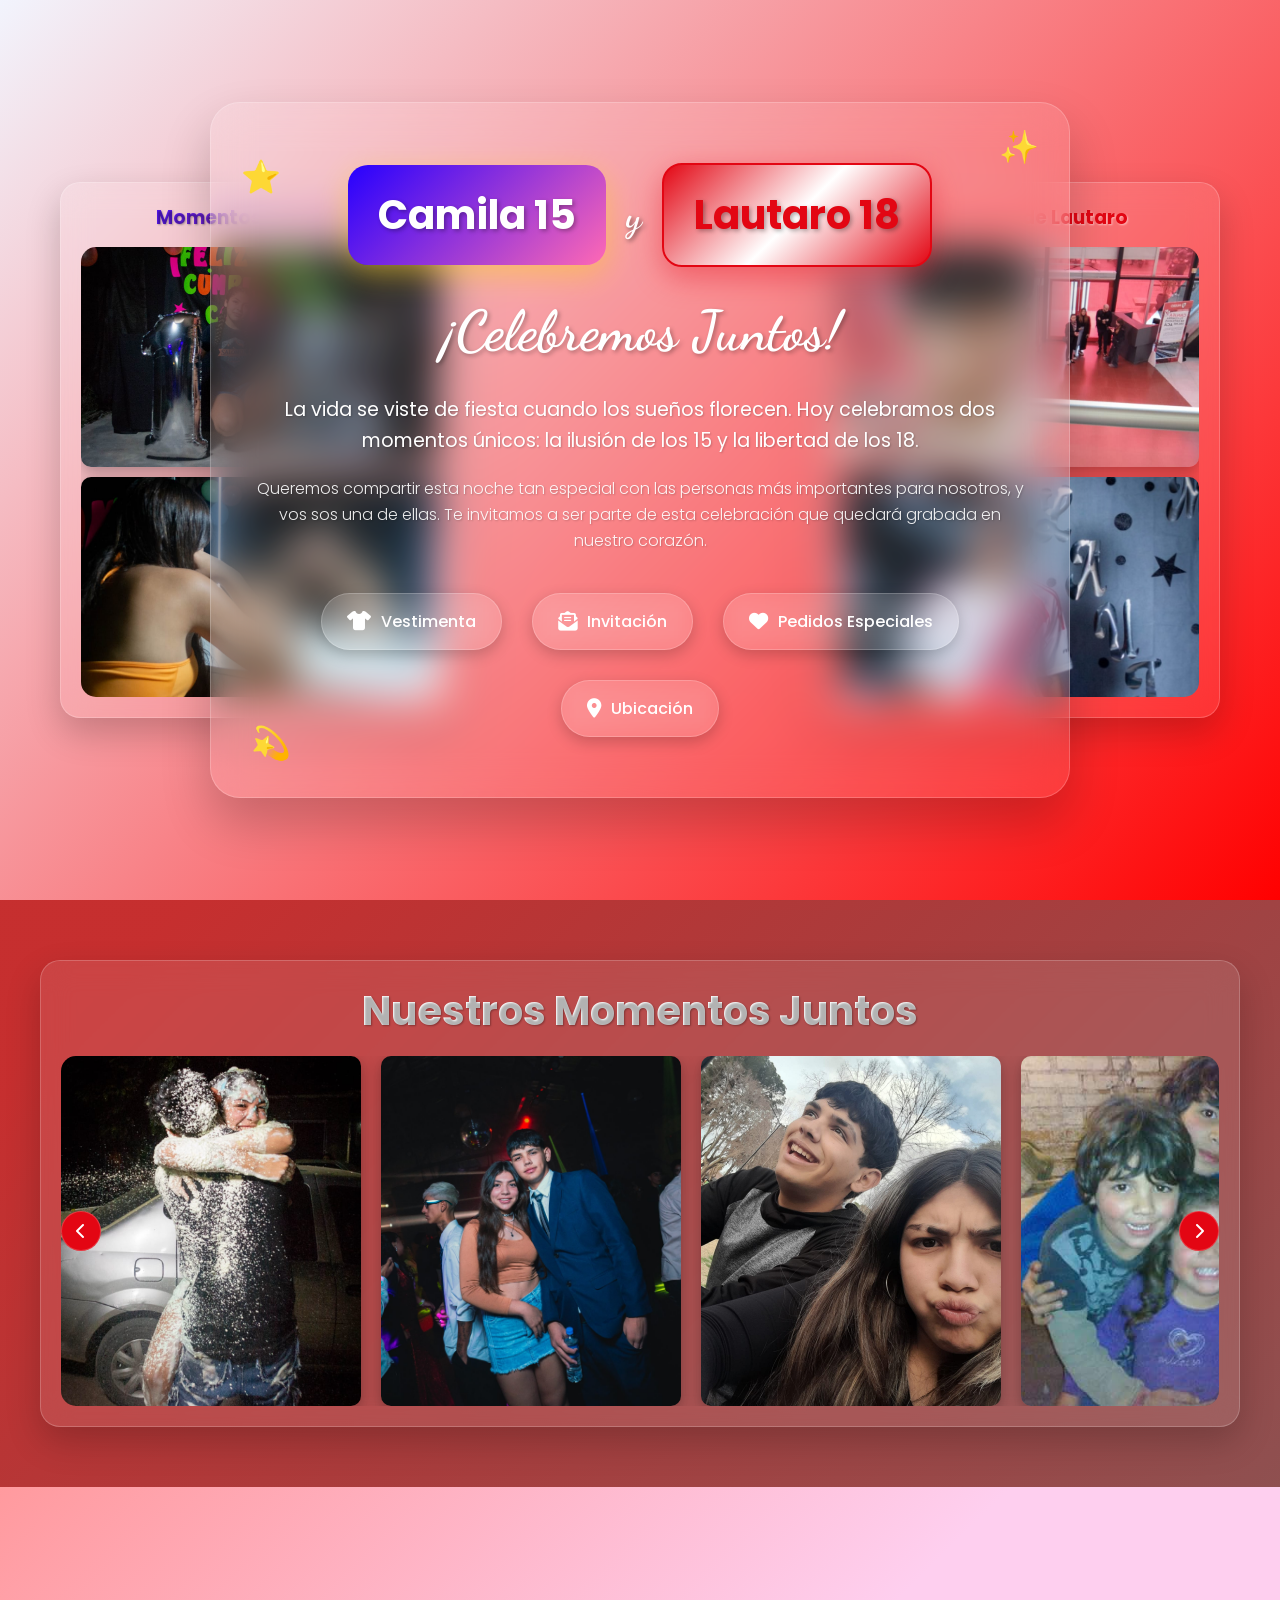
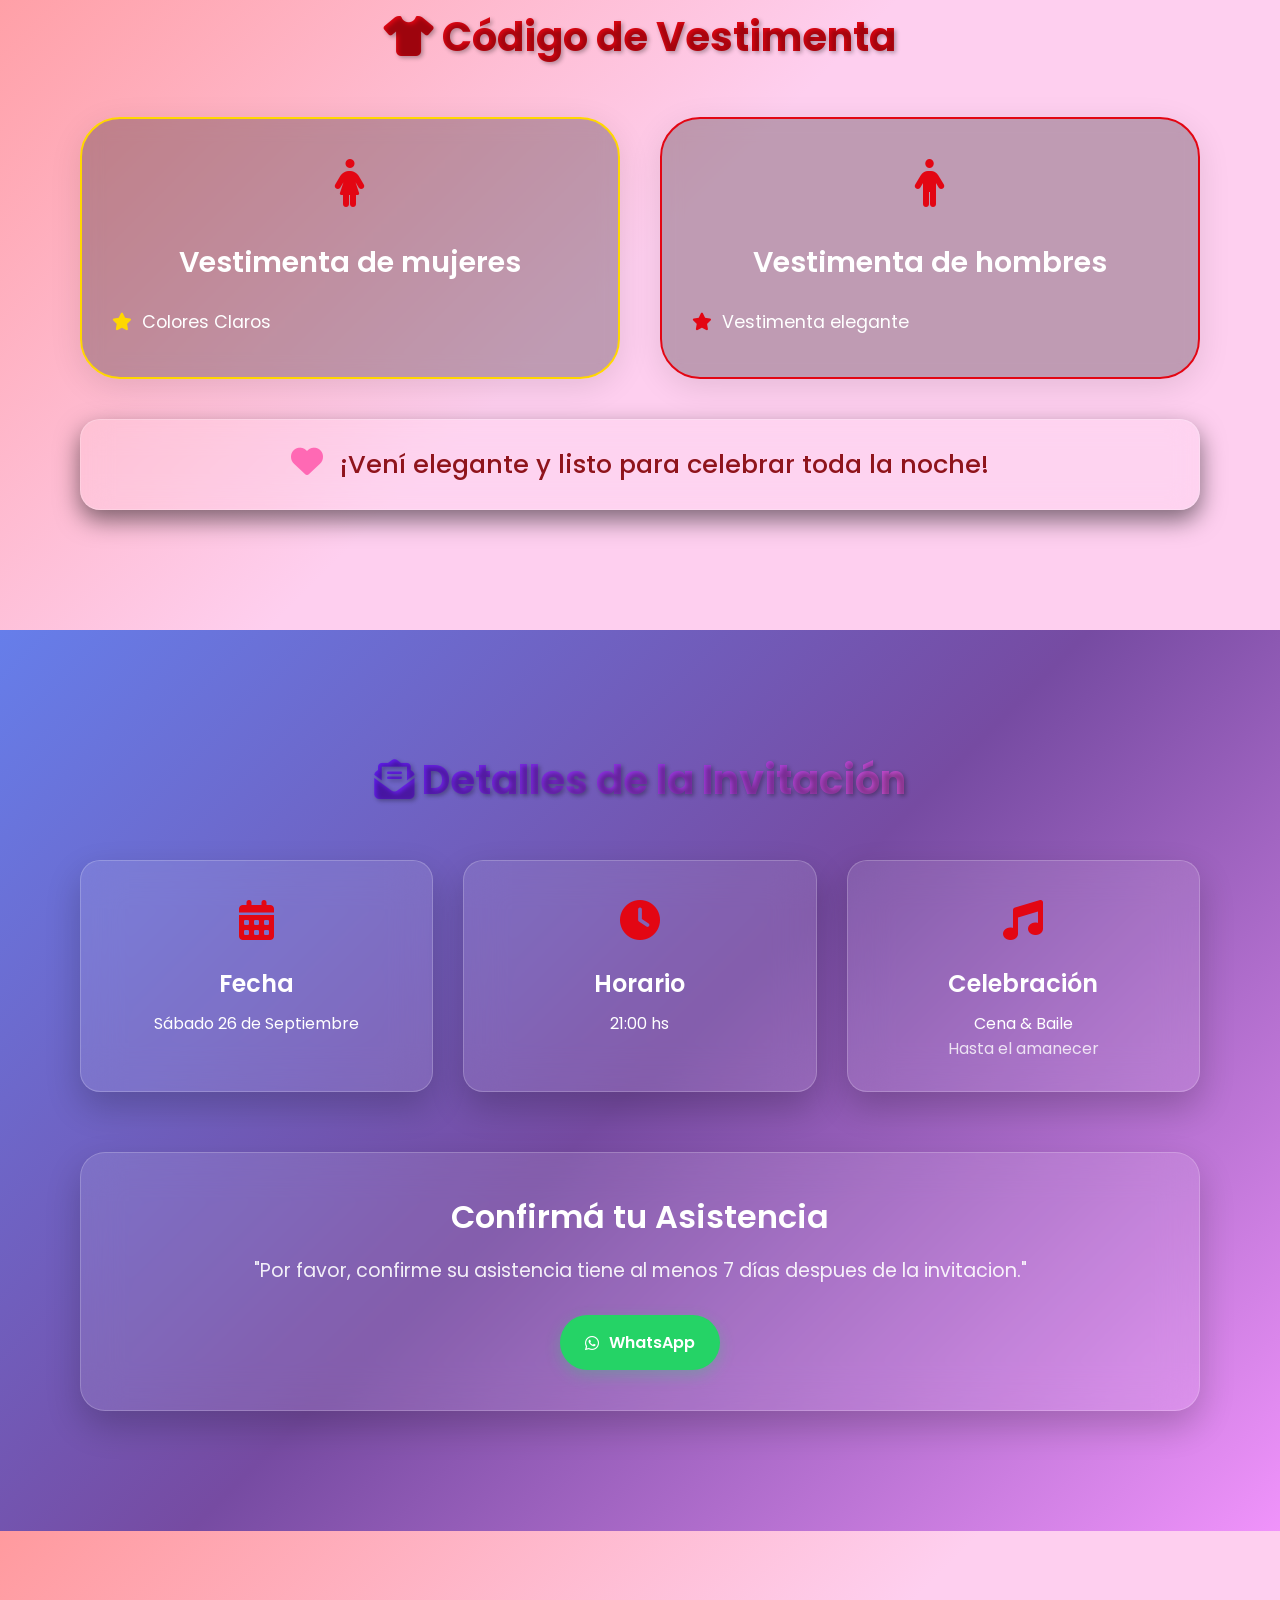
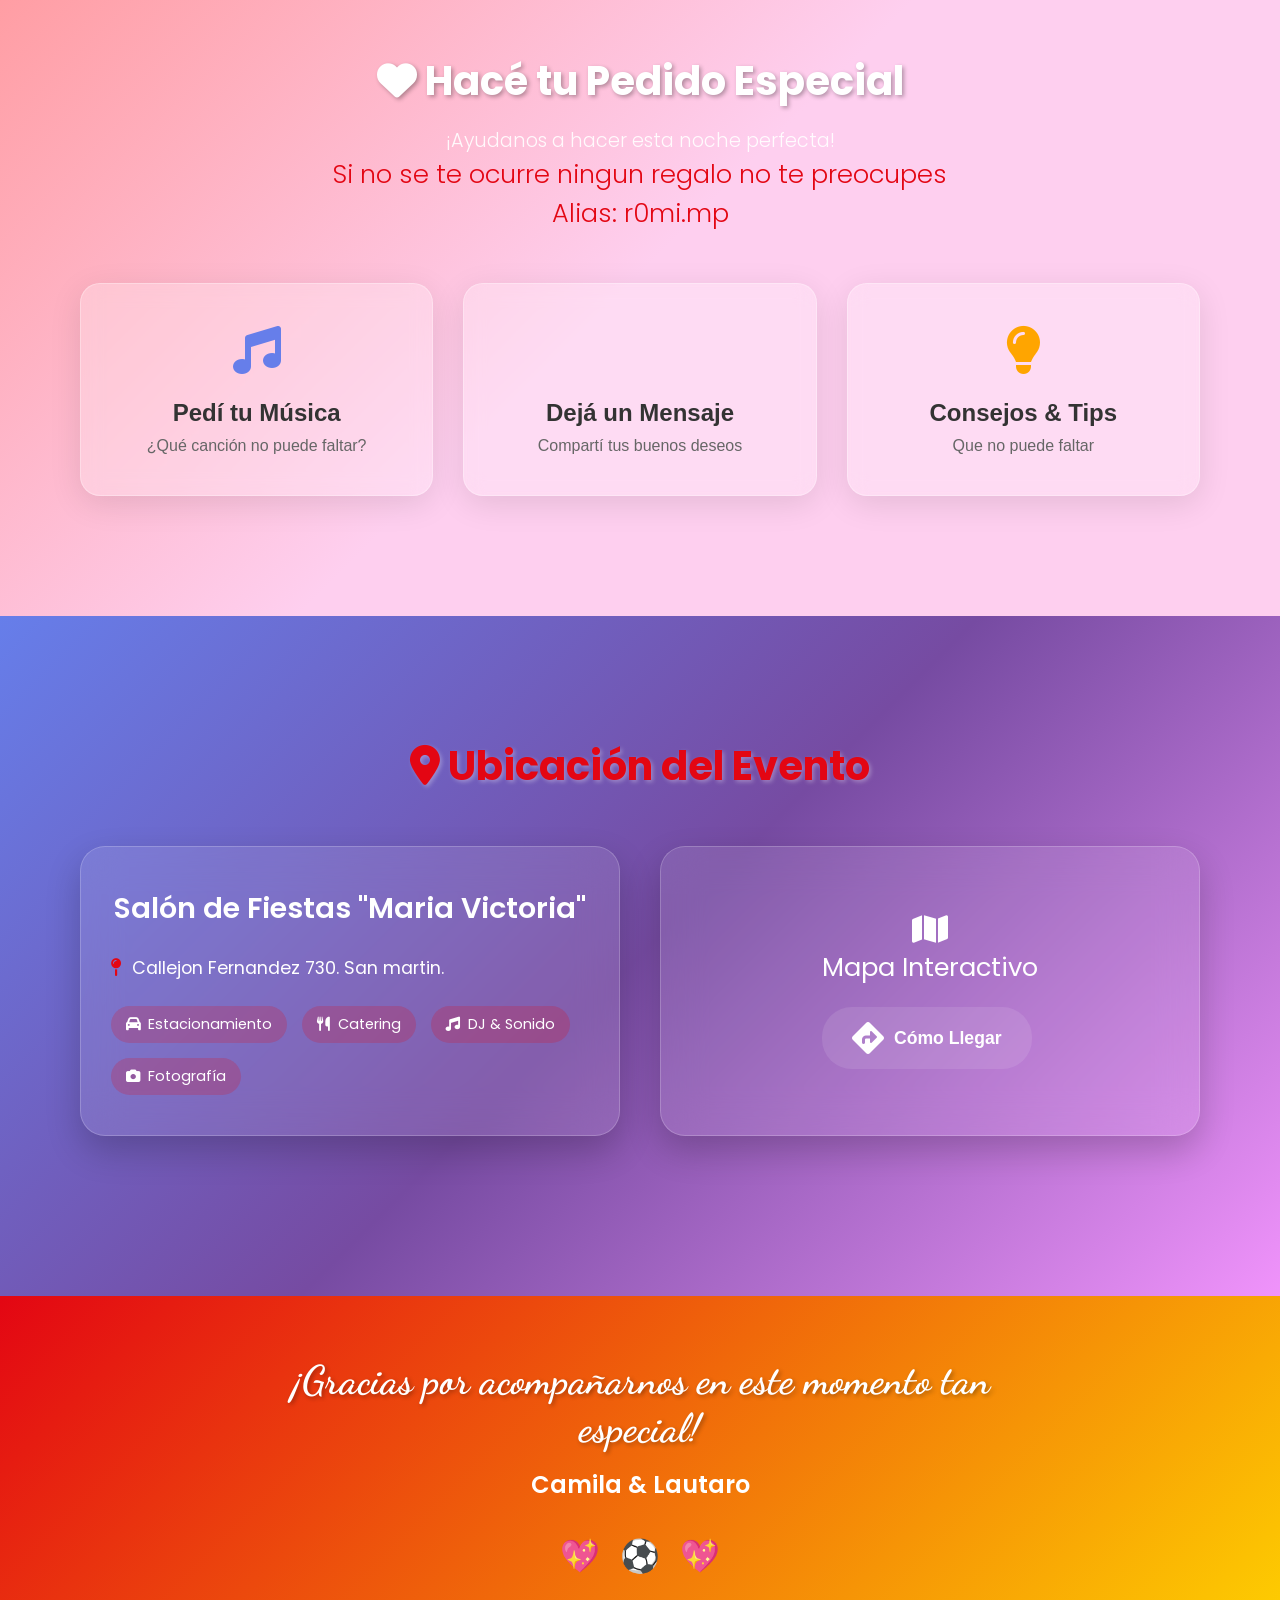
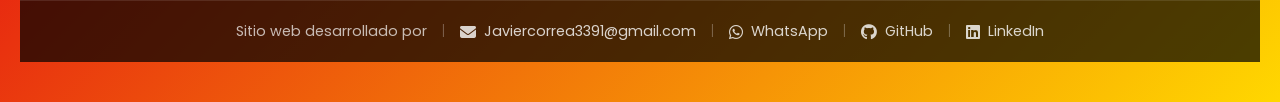
==== commit 7247a269: "Imagenes" ====
--- a/index.html
+++ b/index.html
@@ -20,16 +20,16 @@
                 <div class="carousel">
                     <div class="carousel-track" id="carousel-camila">
                         <div class="carousel-slide">
-                            <img src="imagenes/CELEBRACION-CAMI.WebP" alt="Camila 15 años">
-                        </div>
-                        <div class="carousel-slide">
-                            <img src="imagenes/CELEBRACION-CAMI2.WebP" alt="Celebración Camila">
-                        </div>
-                        <div class="carousel-slide">
-                            <img src="imagenes/CELEBRACION-CAMI3.WebP" alt="Fiesta 15 años">
-                        </div>
-                        <div class="carousel-slide">
-                            <img src="imagenes/CELEBRACION-CAMI4.WebP" alt="Recuerdos Camila">
+                            <img src="Imagenes/CELEBRACION-CAMI.WebP" alt="Camila 15 años">
+                        </div>
+                        <div class="carousel-slide">
+                            <img src="Imagenes/CELEBRACION-CAMI2.WebP" alt="Celebración Camila">
+                        </div>
+                        <div class="carousel-slide">
+                            <img src="Imagenes/CELEBRACION-CAMI3.WebP" alt="Fiesta 15 años">
+                        </div>
+                        <div class="carousel-slide">
+                            <img src="Imagenes/CELEBRACION-CAMI4.WebP" alt="Recuerdos Camila">
                         </div>
                     </div>
                 </div>
@@ -45,16 +45,16 @@
                 <div class="carousel">
                     <div class="carousel-track" id="carousel-lautaro">
                         <div class="carousel-slide">
-                            <img src="imagenes/CELEBRACION-LAUTI1.WebP" alt="Lautaro 18 años">
-                        </div>
-                        <div class="carousel-slide">
-                            <img src="imagenes/CELEBRACION-LAUTI2.WebP" alt="Lautaro River">
-                        </div>
-                        <div class="carousel-slide">
-                            <img src="imagenes/CELEBRACION-LAUTI3.WebP" alt="Fiesta 18 años">
-                        </div>
-                        <div class="carousel-slide">
-                            <img src="imagenes/CELEBRACION-LAUTI4.WebP" alt="Recuerdos Lautaro">
+                            <img src="Imagenes/CELEBRACION-LAUTI1.WebP" alt="Lautaro 18 años">
+                        </div>
+                        <div class="carousel-slide">
+                            <img src="Imagenes/CELEBRACION-LAUTI2.WebP" alt="Lautaro River">
+                        </div>
+                        <div class="carousel-slide">
+                            <img src="Imagenes/CELEBRACION-LAUTI3.WebP" alt="Fiesta 18 años">
+                        </div>
+                        <div class="carousel-slide">
+                            <img src="Imagenes/CELEBRACION-LAUTI4.WebP" alt="Recuerdos Lautaro">
                         </div>
                     </div>
                 </div>
@@ -111,34 +111,34 @@
                 <div class="carousel carousel-horizontal">
                     <div class="carousel-track" id="carousel-shared">
                         <div class="carousel-slide">
-                            <img src="imagenes/JUNTOS1.WebP" alt="Lautaro y Camila juntos">
-                        </div>
-                        <div class="carousel-slide">
-                            <img src="imagenes/JUNTOS2.WebP" alt="Celebración juntos">
-                        </div>
-                        <div class="carousel-slide">
-                            <img src="imagenes/JUNTOS3.WebP" alt="Momentos felices">
-                        </div>
-                        <div class="carousel-slide">
-                            <img src="imagenes/JUNTOS4.WebP" alt="Recuerdos especiales">
-                        </div>
-                        <div class="carousel-slide">
-                            <img src="imagenes/JUNTOS5.WebP" alt="Celebración con torta">
-                        </div>
-                        <div class="carousel-slide">
-                            <img src="imagenes/JUNTOS6.WebP" alt="Celebración con torta">
-                        </div>
-                        <div class="carousel-slide">
-                            <img src="imagenes/JUNTOS7.WebP" alt="Celebración con torta">
-                        </div>
-                        <div class="carousel-slide">
-                            <img src="imagenes/JUNTOS8.WebP" alt="Celebración con torta">
-                        </div>
-                        <div class="carousel-slide">
-                            <img src="imagenes/JUNTOS9.WebP" alt="Celebración con torta">
-                        </div>
-                        <div class="carousel-slide">
-                            <img src="imagenes/JUNTOS10.WebP" alt="Celebración con torta">
+                            <img src="Imagenes/JUNTOS1.WebP" alt="Lautaro y Camila juntos">
+                        </div>
+                        <div class="carousel-slide">
+                            <img src="Imagenes/JUNTOS2.WebP" alt="Celebración juntos">
+                        </div>
+                        <div class="carousel-slide">
+                            <img src="Imagenes/JUNTOS3.WebP" alt="Momentos felices">
+                        </div>
+                        <div class="carousel-slide">
+                            <img src="Imagenes/JUNTOS4.WebP" alt="Recuerdos especiales">
+                        </div>
+                        <div class="carousel-slide">
+                            <img src="Imagenes/JUNTOS5.WebP" alt="Celebración con torta">
+                        </div>
+                        <div class="carousel-slide">
+                            <img src="Imagenes/JUNTOS6.WebP" alt="Celebración con torta">
+                        </div>
+                        <div class="carousel-slide">
+                            <img src="Imagenes/JUNTOS7.WebP" alt="Celebración con torta">
+                        </div>
+                        <div class="carousel-slide">
+                            <img src="Imagenes/JUNTOS8.WebP" alt="Celebración con torta">
+                        </div>
+                        <div class="carousel-slide">
+                            <img src="Imagenes/JUNTOS9.WebP" alt="Celebración con torta">
+                        </div>
+                        <div class="carousel-slide">
+                            <img src="Imagenes/JUNTOS10.WebP" alt="Celebración con torta">
                         </div>
                     </div>
                     <button class="carousel-btn prev" onclick="moveCarousel('shared', -1)">
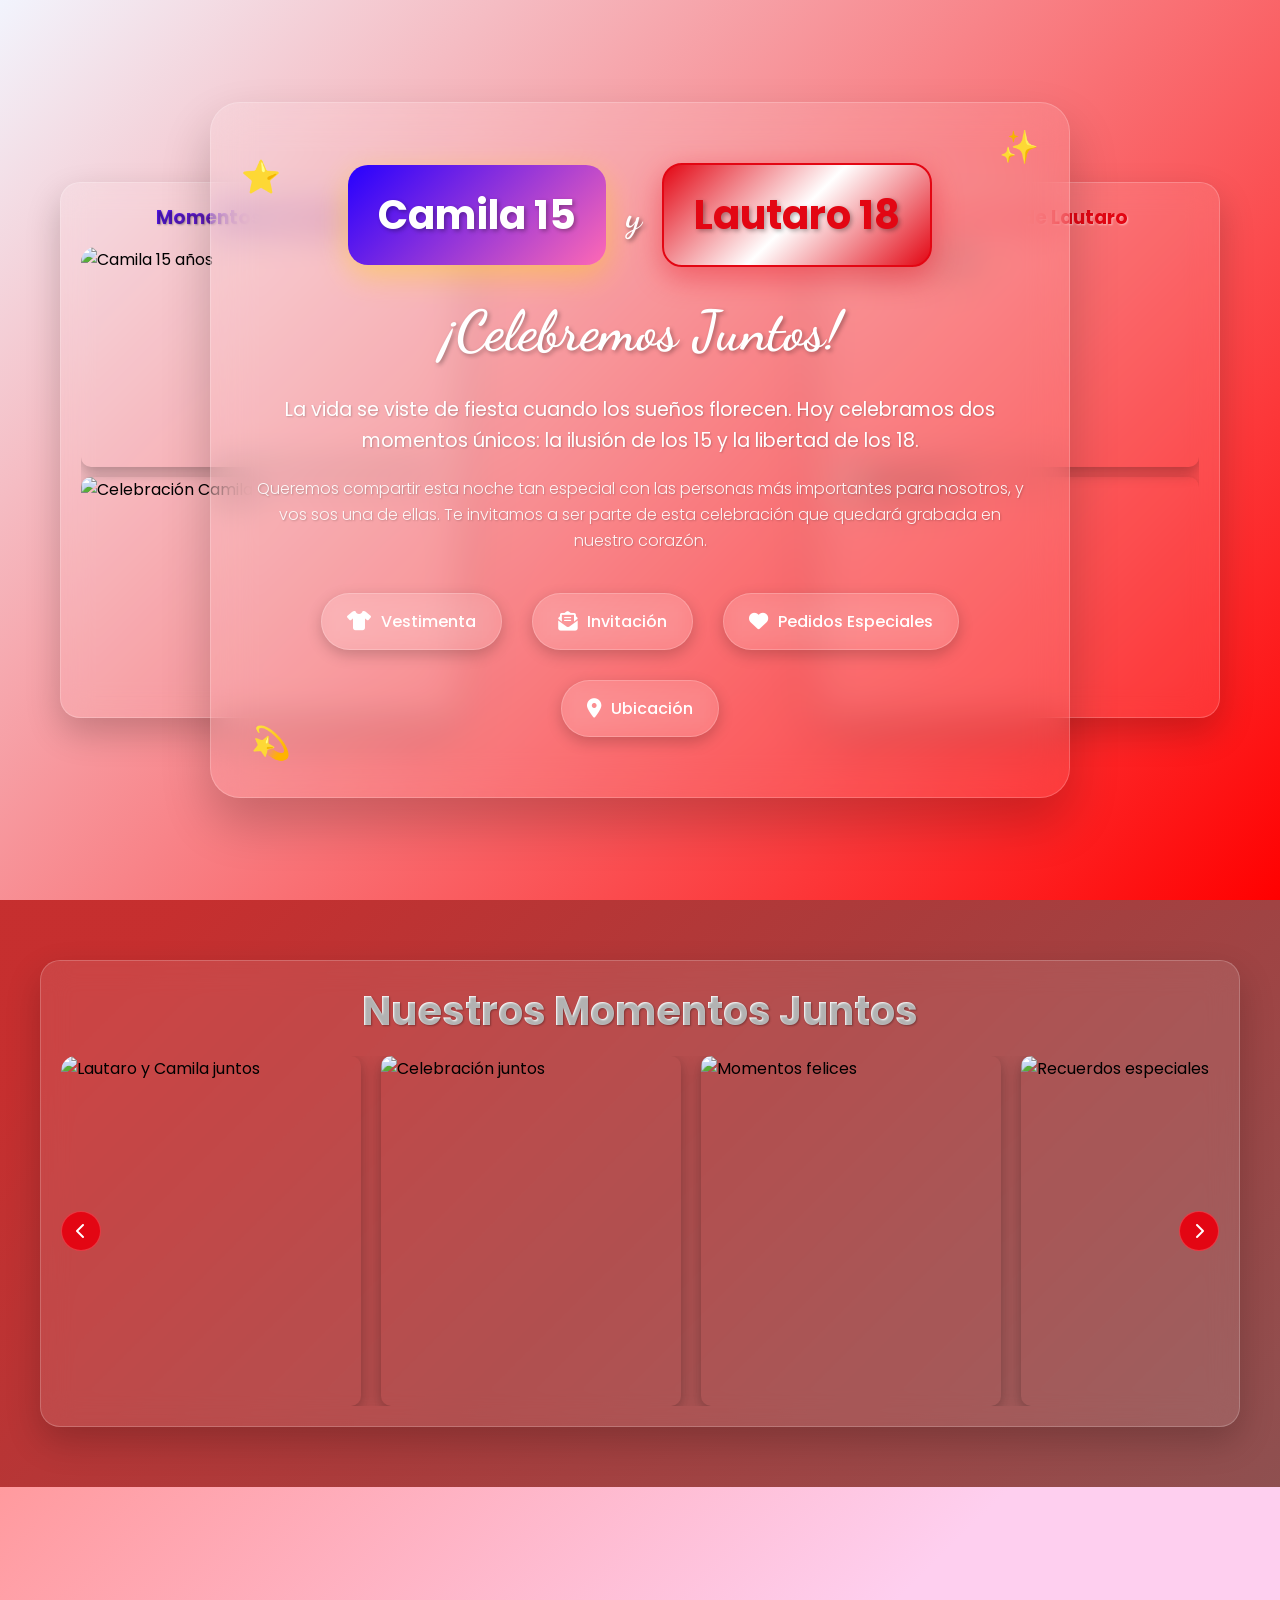
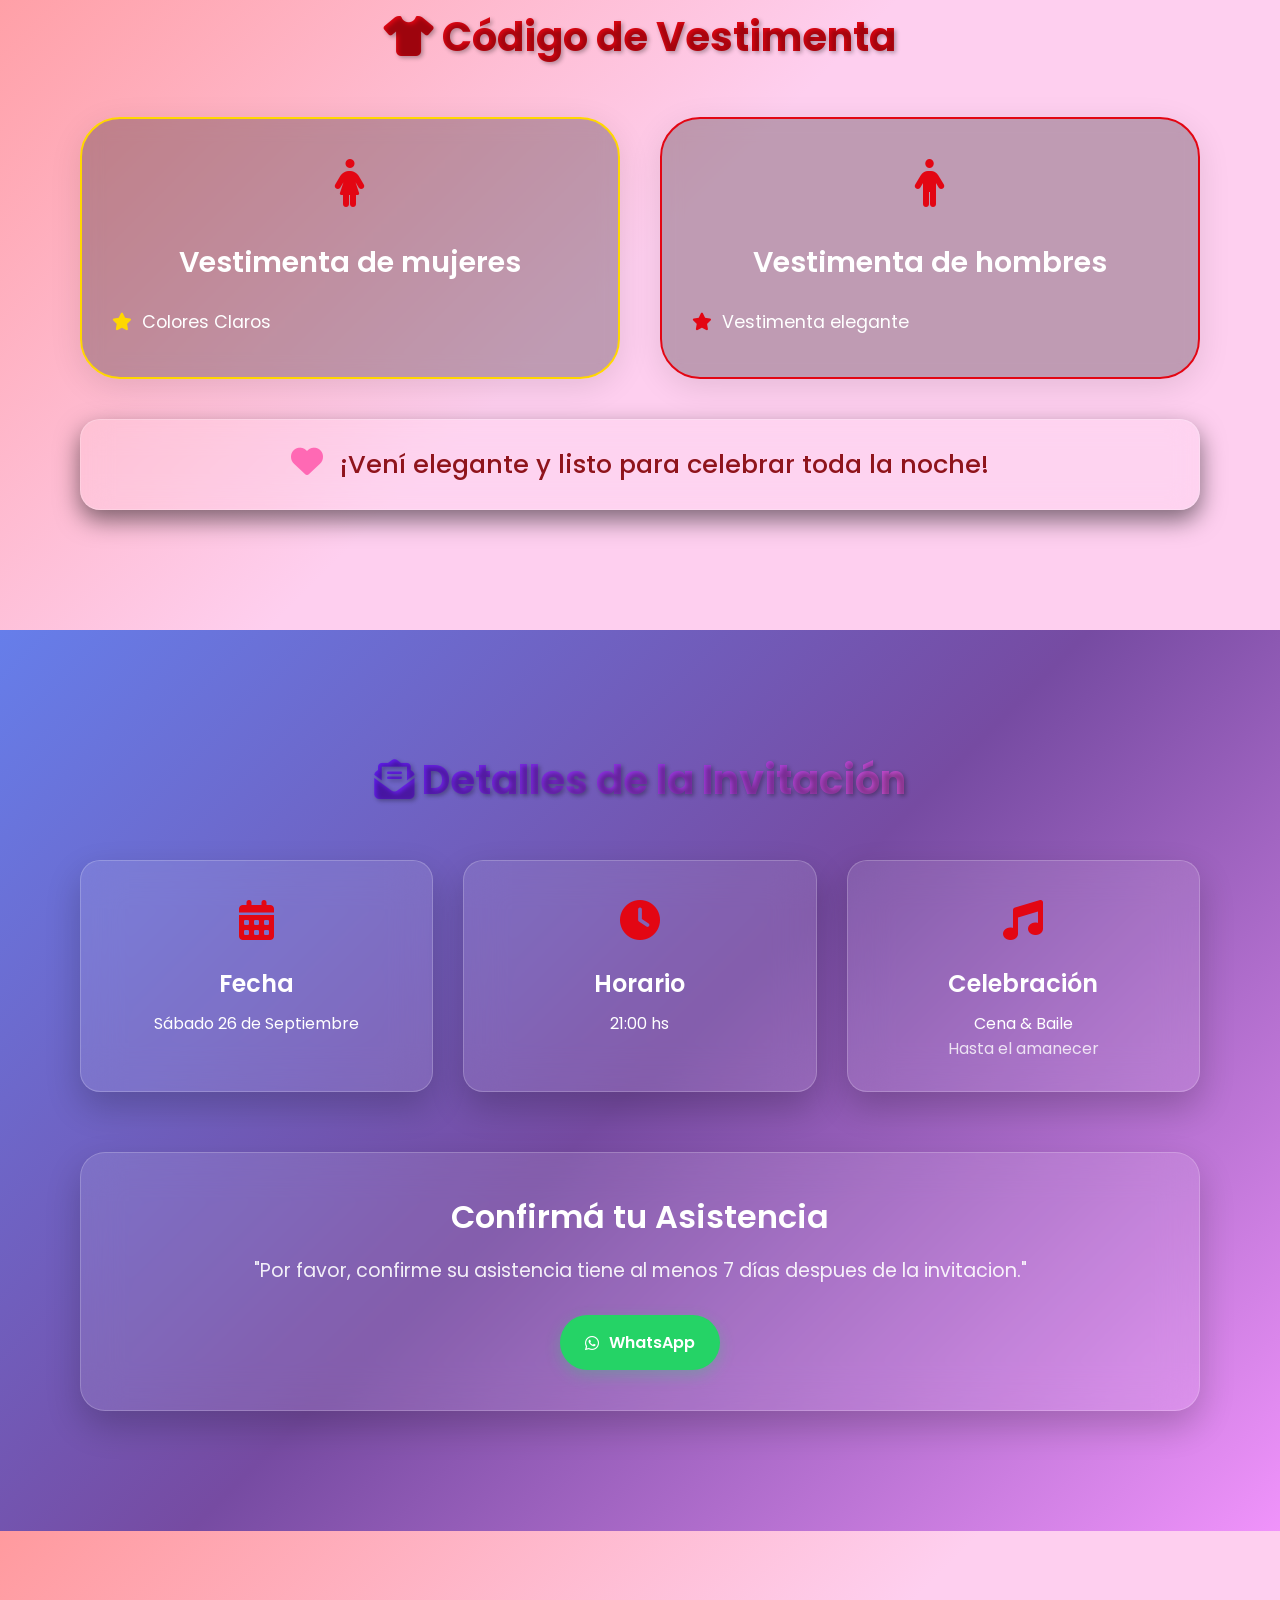
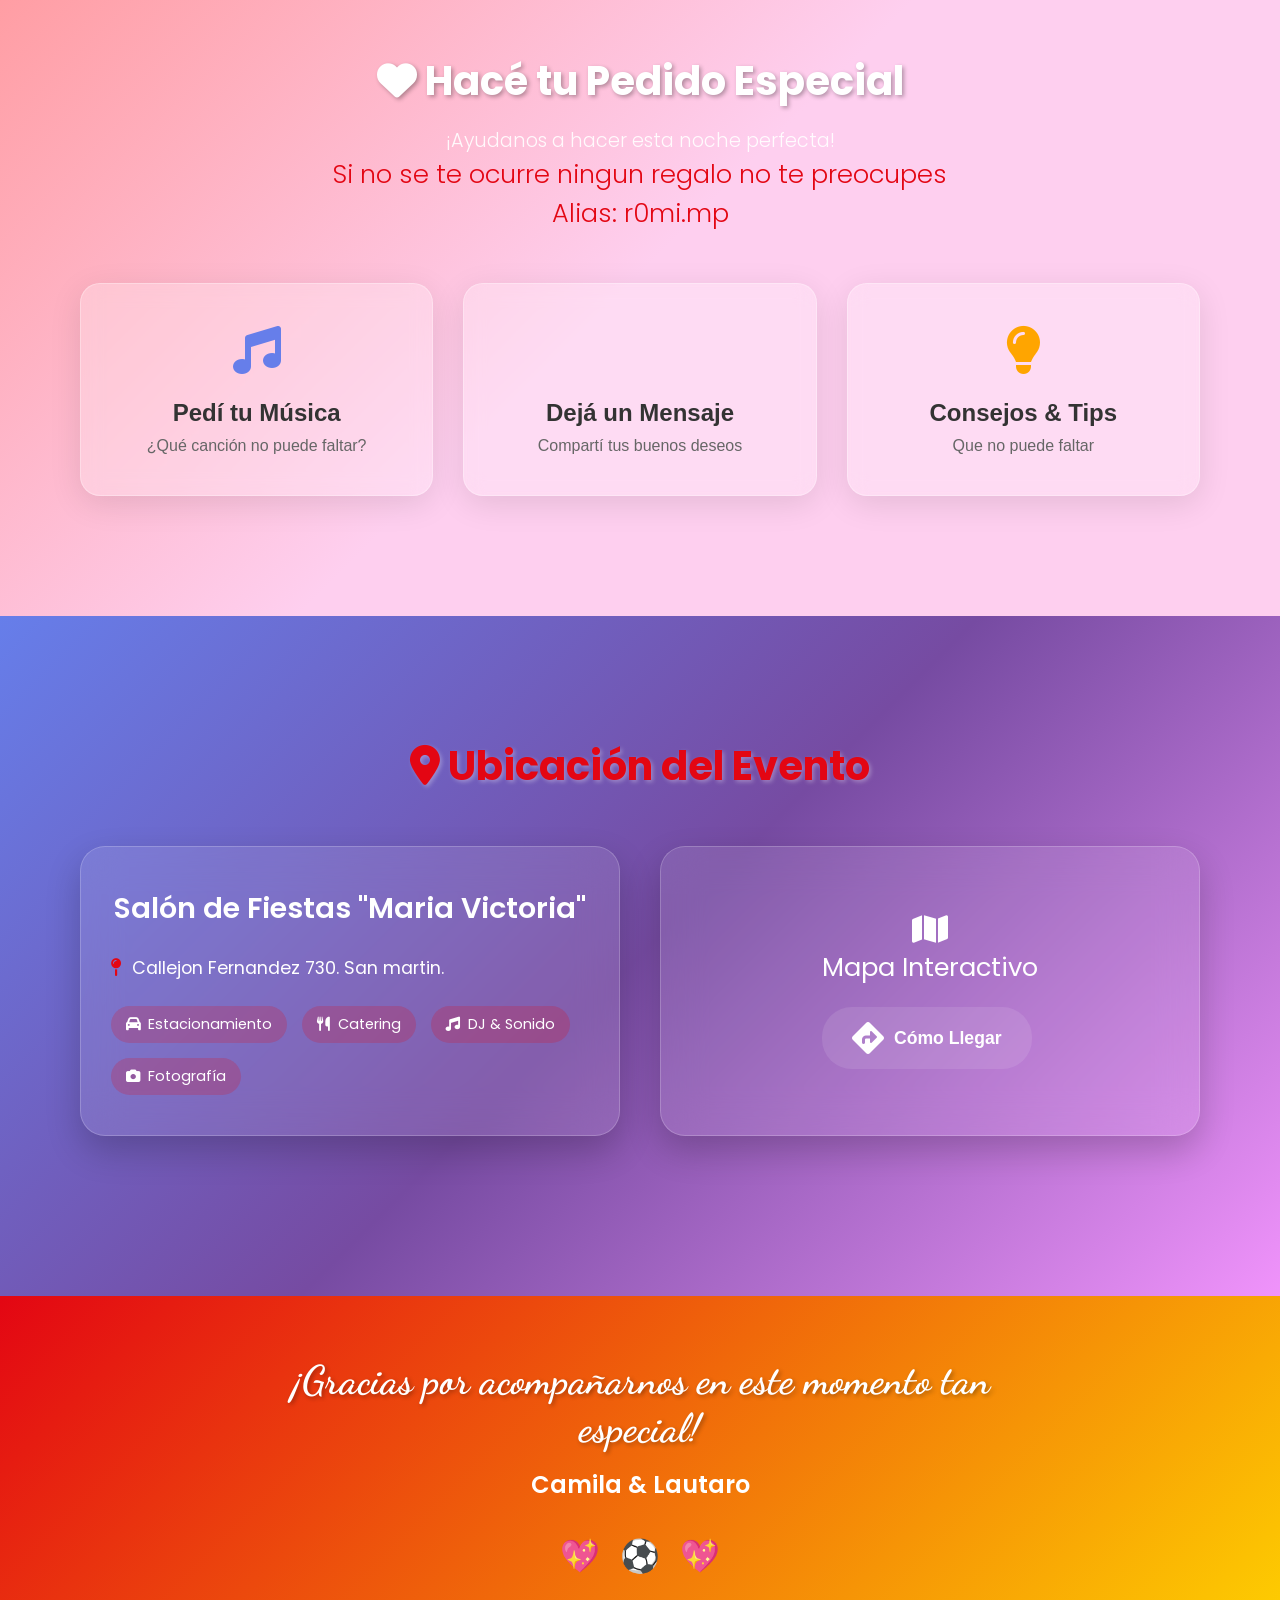
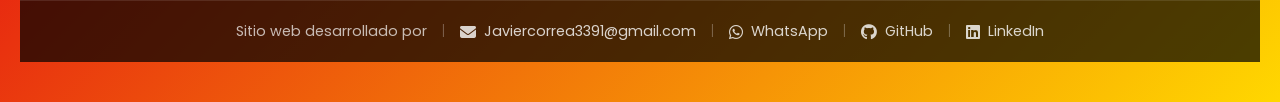
==== commit 74637858: "webp" ====
--- a/index.html
+++ b/index.html
@@ -20,16 +20,16 @@
                 <div class="carousel">
                     <div class="carousel-track" id="carousel-camila">
                         <div class="carousel-slide">
-                            <img src="Imagenes/CELEBRACION-CAMI.WebP" alt="Camila 15 años">
-                        </div>
-                        <div class="carousel-slide">
-                            <img src="Imagenes/CELEBRACION-CAMI2.WebP" alt="Celebración Camila">
-                        </div>
-                        <div class="carousel-slide">
-                            <img src="Imagenes/CELEBRACION-CAMI3.WebP" alt="Fiesta 15 años">
-                        </div>
-                        <div class="carousel-slide">
-                            <img src="Imagenes/CELEBRACION-CAMI4.WebP" alt="Recuerdos Camila">
+                            <img src="Imagenes/CELEBRACION-CAMI.webp" alt="Camila 15 años">
+                        </div>
+                        <div class="carousel-slide">
+                            <img src="Imagenes/CELEBRACION-CAMI2.webp"" alt="Celebración Camila">
+                        </div>
+                        <div class="carousel-slide">
+                            <img src="Imagenes/CELEBRACION-CAMI3.webp"" alt="Fiesta 15 años">
+                        </div>
+                        <div class="carousel-slide">
+                            <img src="Imagenes/CELEBRACION-CAMI4.webp"" alt="Recuerdos Camila">
                         </div>
                     </div>
                 </div>
@@ -45,16 +45,16 @@
                 <div class="carousel">
                     <div class="carousel-track" id="carousel-lautaro">
                         <div class="carousel-slide">
-                            <img src="Imagenes/CELEBRACION-LAUTI1.WebP" alt="Lautaro 18 años">
-                        </div>
-                        <div class="carousel-slide">
-                            <img src="Imagenes/CELEBRACION-LAUTI2.WebP" alt="Lautaro River">
-                        </div>
-                        <div class="carousel-slide">
-                            <img src="Imagenes/CELEBRACION-LAUTI3.WebP" alt="Fiesta 18 años">
-                        </div>
-                        <div class="carousel-slide">
-                            <img src="Imagenes/CELEBRACION-LAUTI4.WebP" alt="Recuerdos Lautaro">
+                            <img src="Imagenes/CELEBRACION-LAUTI1.webp"" alt="Lautaro 18 años">
+                        </div>
+                        <div class="carousel-slide">
+                            <img src="Imagenes/CELEBRACION-LAUTI2.webp"" alt="Lautaro River">
+                        </div>
+                        <div class="carousel-slide">
+                            <img src="Imagenes/CELEBRACION-LAUTI3.webp"" alt="Fiesta 18 años">
+                        </div>
+                        <div class="carousel-slide">
+                            <img src="Imagenes/CELEBRACION-LAUTI4.webp"" alt="Recuerdos Lautaro">
                         </div>
                     </div>
                 </div>
@@ -111,34 +111,34 @@
                 <div class="carousel carousel-horizontal">
                     <div class="carousel-track" id="carousel-shared">
                         <div class="carousel-slide">
-                            <img src="Imagenes/JUNTOS1.WebP" alt="Lautaro y Camila juntos">
-                        </div>
-                        <div class="carousel-slide">
-                            <img src="Imagenes/JUNTOS2.WebP" alt="Celebración juntos">
-                        </div>
-                        <div class="carousel-slide">
-                            <img src="Imagenes/JUNTOS3.WebP" alt="Momentos felices">
-                        </div>
-                        <div class="carousel-slide">
-                            <img src="Imagenes/JUNTOS4.WebP" alt="Recuerdos especiales">
-                        </div>
-                        <div class="carousel-slide">
-                            <img src="Imagenes/JUNTOS5.WebP" alt="Celebración con torta">
-                        </div>
-                        <div class="carousel-slide">
-                            <img src="Imagenes/JUNTOS6.WebP" alt="Celebración con torta">
+                            <img src="Imagenes/JUNTOS1.webp" alt="Lautaro y Camila juntos">
+                        </div>
+                        <div class="carousel-slide">
+                            <img src="Imagenes/JUNTOS2.webp" alt="Celebración juntos">
+                        </div>
+                        <div class="carousel-slide">
+                            <img src="Imagenes/JUNTOS3.webp" alt="Momentos felices">
+                        </div>
+                        <div class="carousel-slide">
+                            <img src="Imagenes/JUNTOS4.webp" alt="Recuerdos especiales">
+                        </div>
+                        <div class="carousel-slide">
+                            <img src="Imagenes/JUNTOS5.webp" alt="Celebración con torta">
+                        </div>
+                        <div class="carousel-slide">
+                            <img src="Imagenes/JUNTOS6.webp" alt="Celebración con torta">
                         </div>
                         <div class="carousel-slide">
                             <img src="Imagenes/JUNTOS7.WebP" alt="Celebración con torta">
                         </div>
                         <div class="carousel-slide">
-                            <img src="Imagenes/JUNTOS8.WebP" alt="Celebración con torta">
-                        </div>
-                        <div class="carousel-slide">
-                            <img src="Imagenes/JUNTOS9.WebP" alt="Celebración con torta">
-                        </div>
-                        <div class="carousel-slide">
-                            <img src="Imagenes/JUNTOS10.WebP" alt="Celebración con torta">
+                            <img src="Imagenes/JUNTOS8.webp" alt="Celebración con torta">
+                        </div>
+                        <div class="carousel-slide">
+                            <img src="Imagenes/JUNTOS9.webp" alt="Celebración con torta">
+                        </div>
+                        <div class="carousel-slide">
+                            <img src="Imagenes/JUNTOS10.webp" alt="Celebración con torta">
                         </div>
                     </div>
                     <button class="carousel-btn prev" onclick="moveCarousel('shared', -1)">
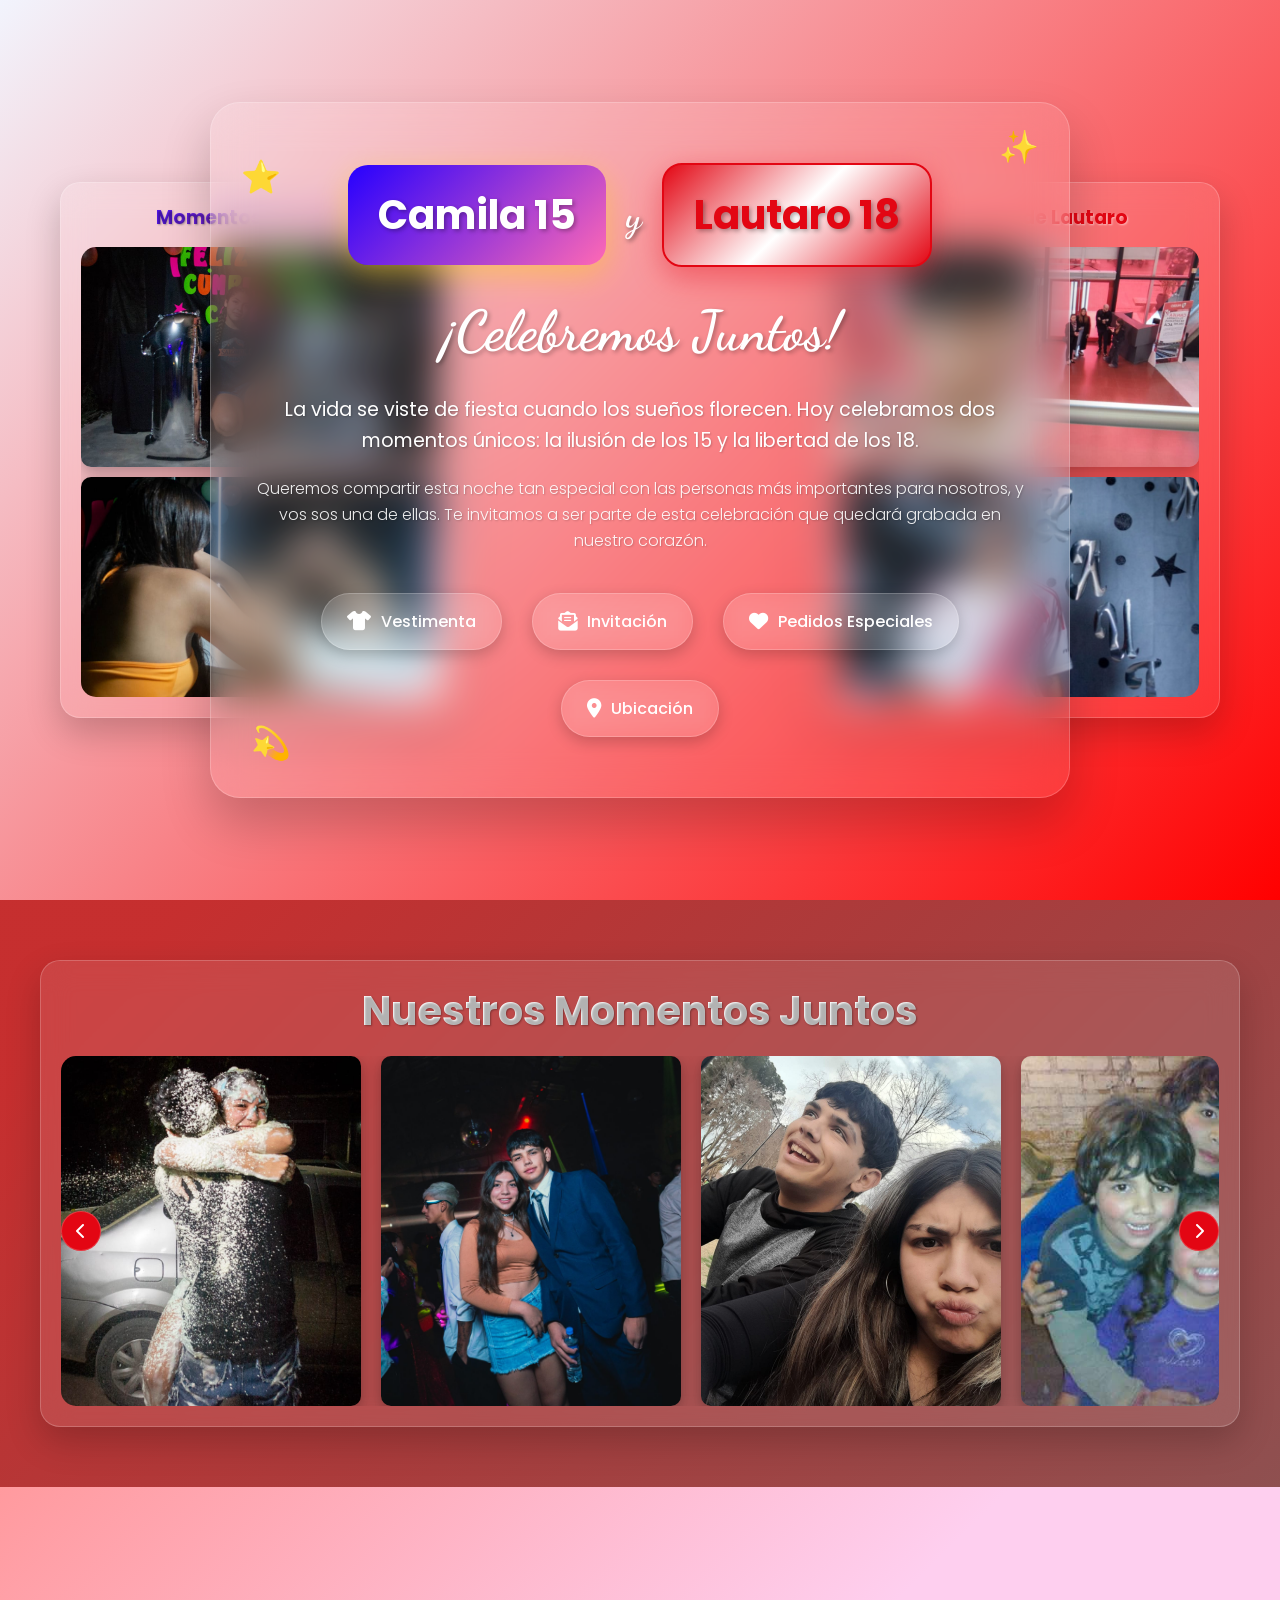
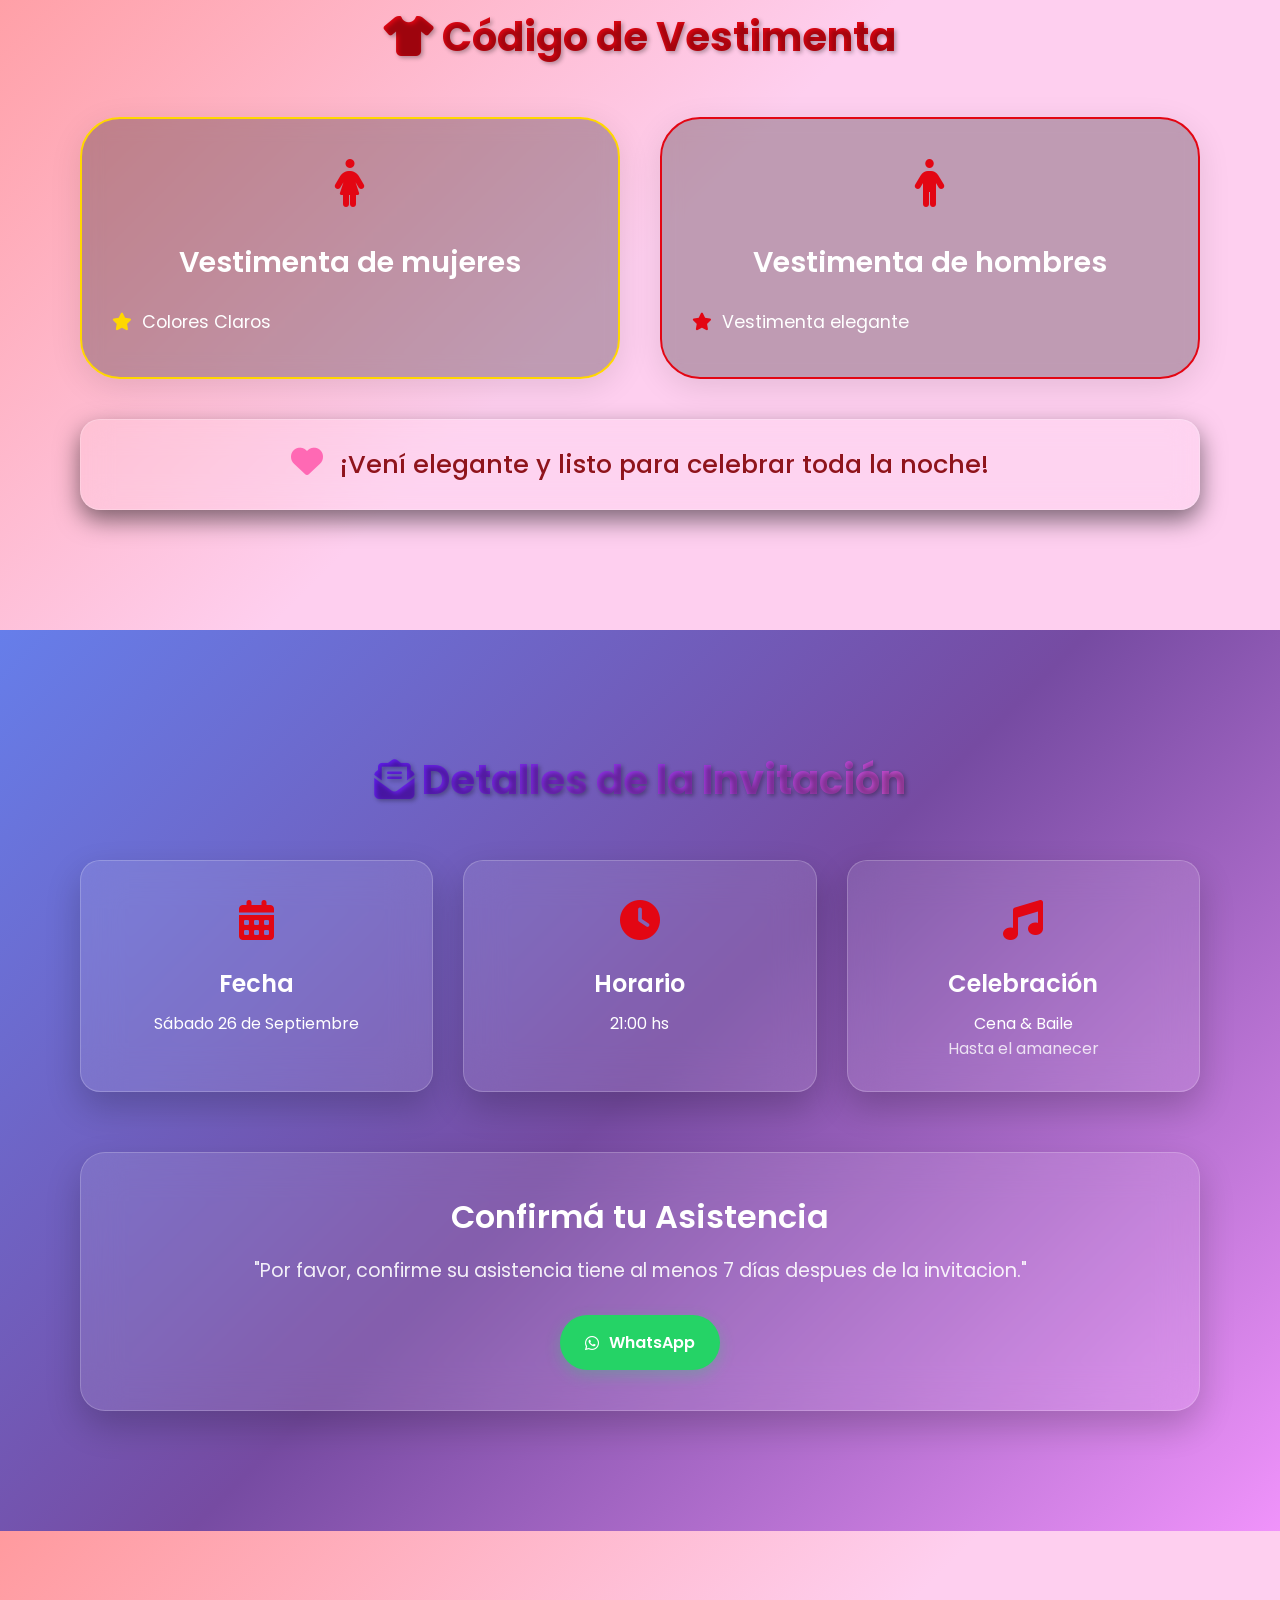
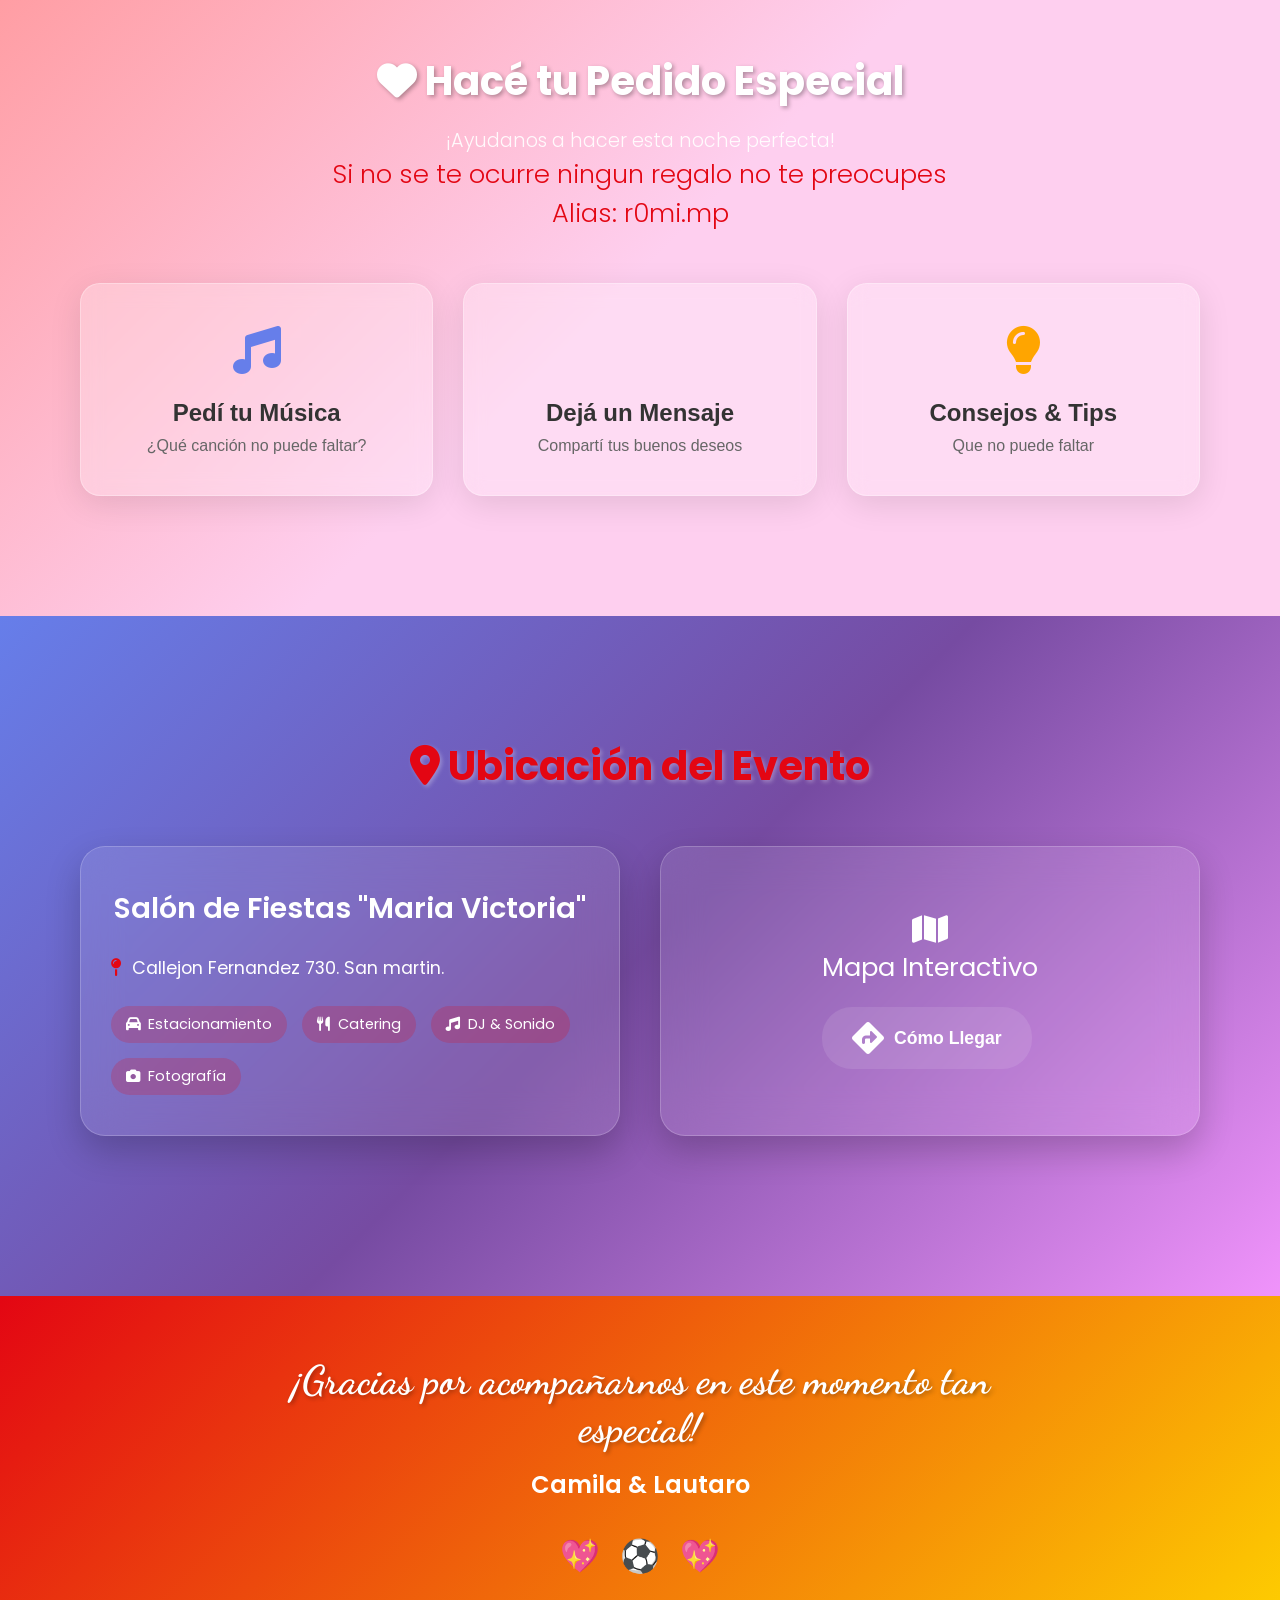
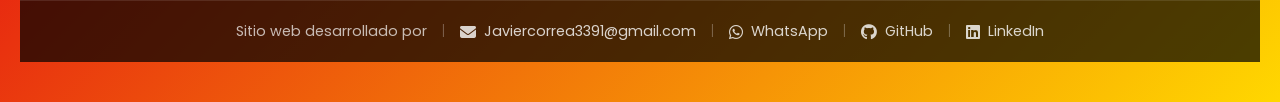
==== commit a131717a: "webp" ====
--- a/index.html
+++ b/index.html
@@ -20,16 +20,16 @@
                 <div class="carousel">
                     <div class="carousel-track" id="carousel-camila">
                         <div class="carousel-slide">
-                            <img src="Imagenes/CELEBRACION-CAMI.webp" alt="Camila 15 años">
-                        </div>
-                        <div class="carousel-slide">
-                            <img src="Imagenes/CELEBRACION-CAMI2.webp"" alt="Celebración Camila">
-                        </div>
-                        <div class="carousel-slide">
-                            <img src="Imagenes/CELEBRACION-CAMI3.webp"" alt="Fiesta 15 años">
-                        </div>
-                        <div class="carousel-slide">
-                            <img src="Imagenes/CELEBRACION-CAMI4.webp"" alt="Recuerdos Camila">
+                            <img src="Imagenes/CELEBRACION-CAMI.WebP" alt="Camila 15 años">
+                        </div>
+                        <div class="carousel-slide">
+                            <img src="Imagenes/CELEBRACION-CAMI2.WebP" alt="Celebración Camila">
+                        </div>
+                        <div class="carousel-slide">
+                            <img src="Imagenes/CELEBRACION-CAMI3.WebP" alt="Fiesta 15 años">
+                        </div>
+                        <div class="carousel-slide">
+                            <img src="Imagenes/CELEBRACION-CAMI4.WebP" alt="Recuerdos Camila">
                         </div>
                     </div>
                 </div>
@@ -45,16 +45,16 @@
                 <div class="carousel">
                     <div class="carousel-track" id="carousel-lautaro">
                         <div class="carousel-slide">
-                            <img src="Imagenes/CELEBRACION-LAUTI1.webp"" alt="Lautaro 18 años">
-                        </div>
-                        <div class="carousel-slide">
-                            <img src="Imagenes/CELEBRACION-LAUTI2.webp"" alt="Lautaro River">
-                        </div>
-                        <div class="carousel-slide">
-                            <img src="Imagenes/CELEBRACION-LAUTI3.webp"" alt="Fiesta 18 años">
-                        </div>
-                        <div class="carousel-slide">
-                            <img src="Imagenes/CELEBRACION-LAUTI4.webp"" alt="Recuerdos Lautaro">
+                            <img src="Imagenes/CELEBRACION-LAUTI1.WebP" alt="Lautaro 18 años">
+                        </div>
+                        <div class="carousel-slide">
+                            <img src="Imagenes/CELEBRACION-LAUTI2.WebP" alt="Lautaro River">
+                        </div>
+                        <div class="carousel-slide">
+                            <img src="Imagenes/CELEBRACION-LAUTI3.WebP" alt="Fiesta 18 años">
+                        </div>
+                        <div class="carousel-slide">
+                            <img src="Imagenes/CELEBRACION-LAUTI4.WebP" alt="Recuerdos Lautaro">
                         </div>
                     </div>
                 </div>
@@ -111,34 +111,34 @@
                 <div class="carousel carousel-horizontal">
                     <div class="carousel-track" id="carousel-shared">
                         <div class="carousel-slide">
-                            <img src="Imagenes/JUNTOS1.webp" alt="Lautaro y Camila juntos">
-                        </div>
-                        <div class="carousel-slide">
-                            <img src="Imagenes/JUNTOS2.webp" alt="Celebración juntos">
-                        </div>
-                        <div class="carousel-slide">
-                            <img src="Imagenes/JUNTOS3.webp" alt="Momentos felices">
-                        </div>
-                        <div class="carousel-slide">
-                            <img src="Imagenes/JUNTOS4.webp" alt="Recuerdos especiales">
-                        </div>
-                        <div class="carousel-slide">
-                            <img src="Imagenes/JUNTOS5.webp" alt="Celebración con torta">
-                        </div>
-                        <div class="carousel-slide">
-                            <img src="Imagenes/JUNTOS6.webp" alt="Celebración con torta">
+                            <img src="Imagenes/JUNTOS1.WebP" alt="Lautaro y Camila juntos">
+                        </div>
+                        <div class="carousel-slide">
+                            <img src="Imagenes/JUNTOS2.WebP" alt="Celebración juntos">
+                        </div>
+                        <div class="carousel-slide">
+                            <img src="Imagenes/JUNTOS3.WebP" alt="Momentos felices">
+                        </div>
+                        <div class="carousel-slide">
+                            <img src="Imagenes/JUNTOS4.WebP" alt="Recuerdos especiales">
+                        </div>
+                        <div class="carousel-slide">
+                            <img src="Imagenes/JUNTOS5.WebP" alt="Celebración con torta">
+                        </div>
+                        <div class="carousel-slide">
+                            <img src="Imagenes/JUNTOS6.WebP" alt="Celebración con torta">
                         </div>
                         <div class="carousel-slide">
                             <img src="Imagenes/JUNTOS7.WebP" alt="Celebración con torta">
                         </div>
                         <div class="carousel-slide">
-                            <img src="Imagenes/JUNTOS8.webp" alt="Celebración con torta">
-                        </div>
-                        <div class="carousel-slide">
-                            <img src="Imagenes/JUNTOS9.webp" alt="Celebración con torta">
-                        </div>
-                        <div class="carousel-slide">
-                            <img src="Imagenes/JUNTOS10.webp" alt="Celebración con torta">
+                            <img src="Imagenes/JUNTOS8.WebP" alt="Celebración con torta">
+                        </div>
+                        <div class="carousel-slide">
+                            <img src="Imagenes/JUNTOS9.WebP" alt="Celebración con torta">
+                        </div>
+                        <div class="carousel-slide">
+                            <img src="Imagenes/JUNTOS10.WebP" alt="Celebración con torta">
                         </div>
                     </div>
                     <button class="carousel-btn prev" onclick="moveCarousel('shared', -1)">
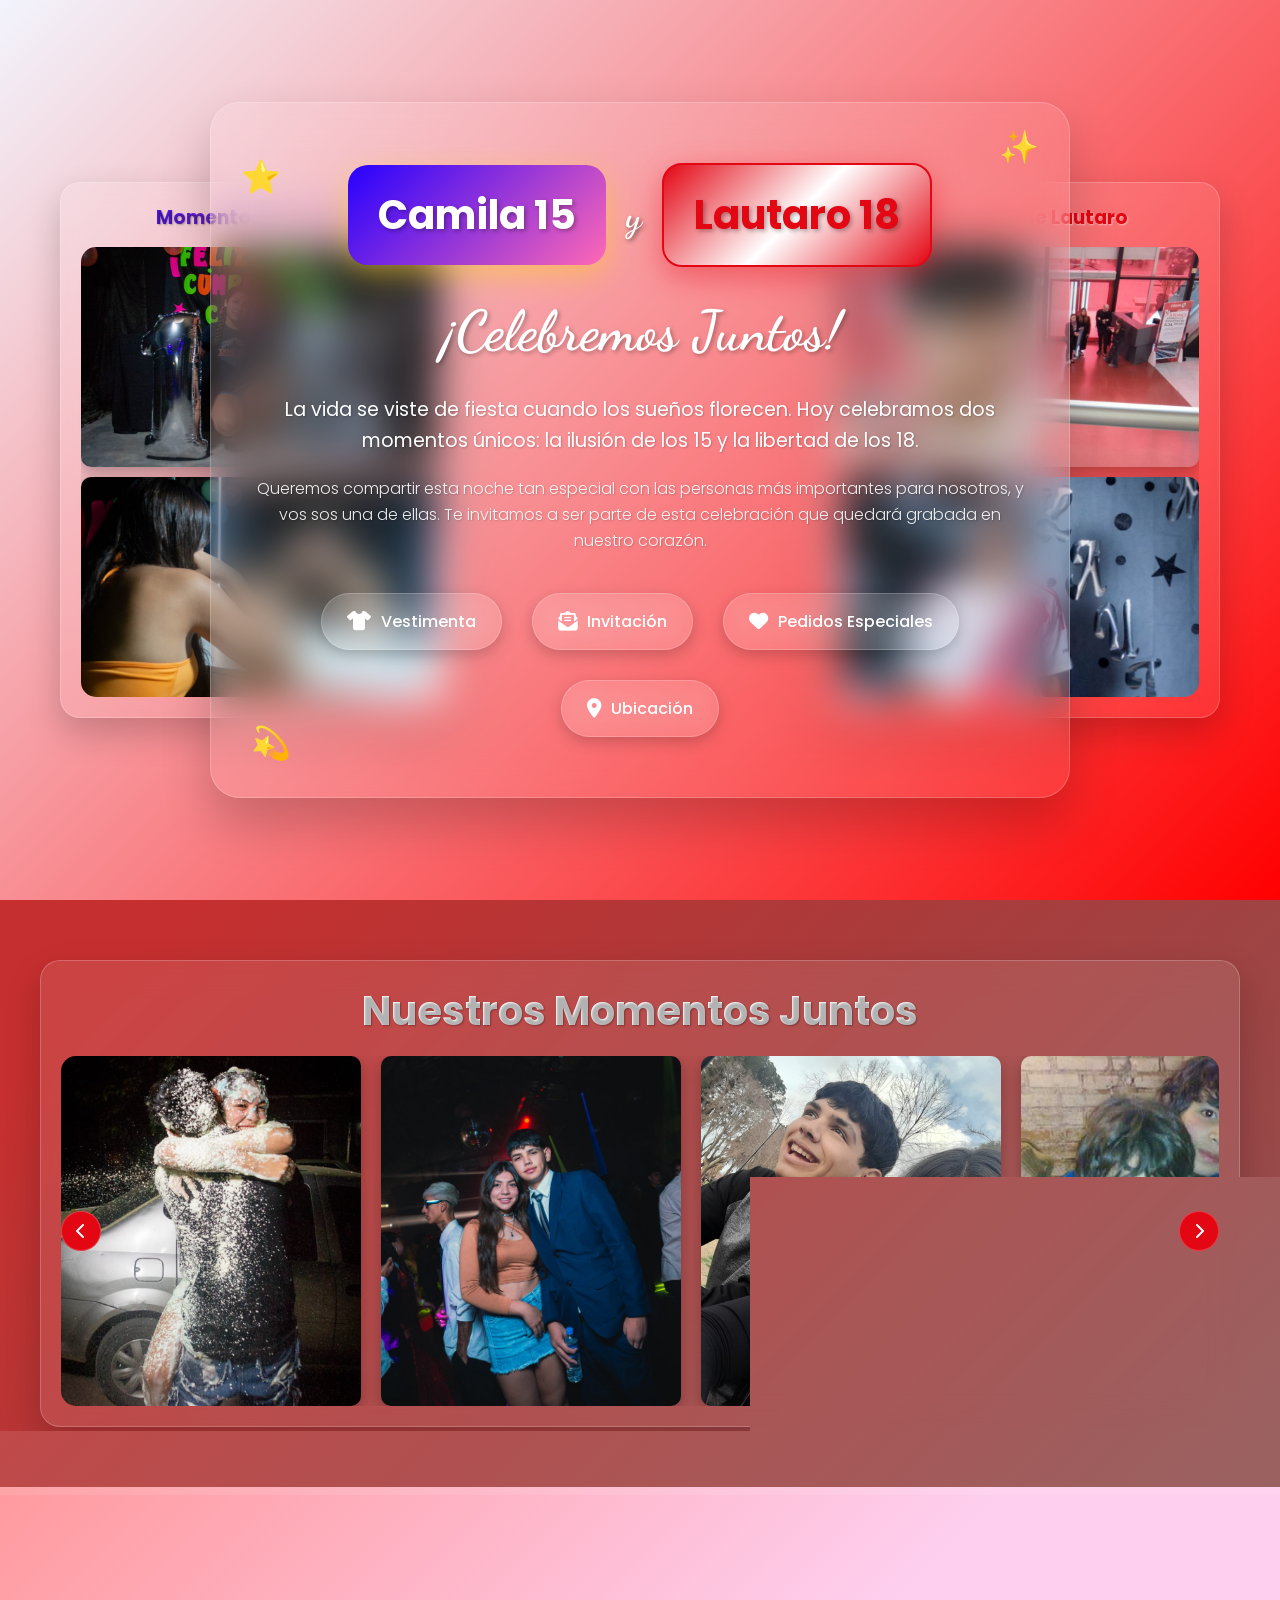
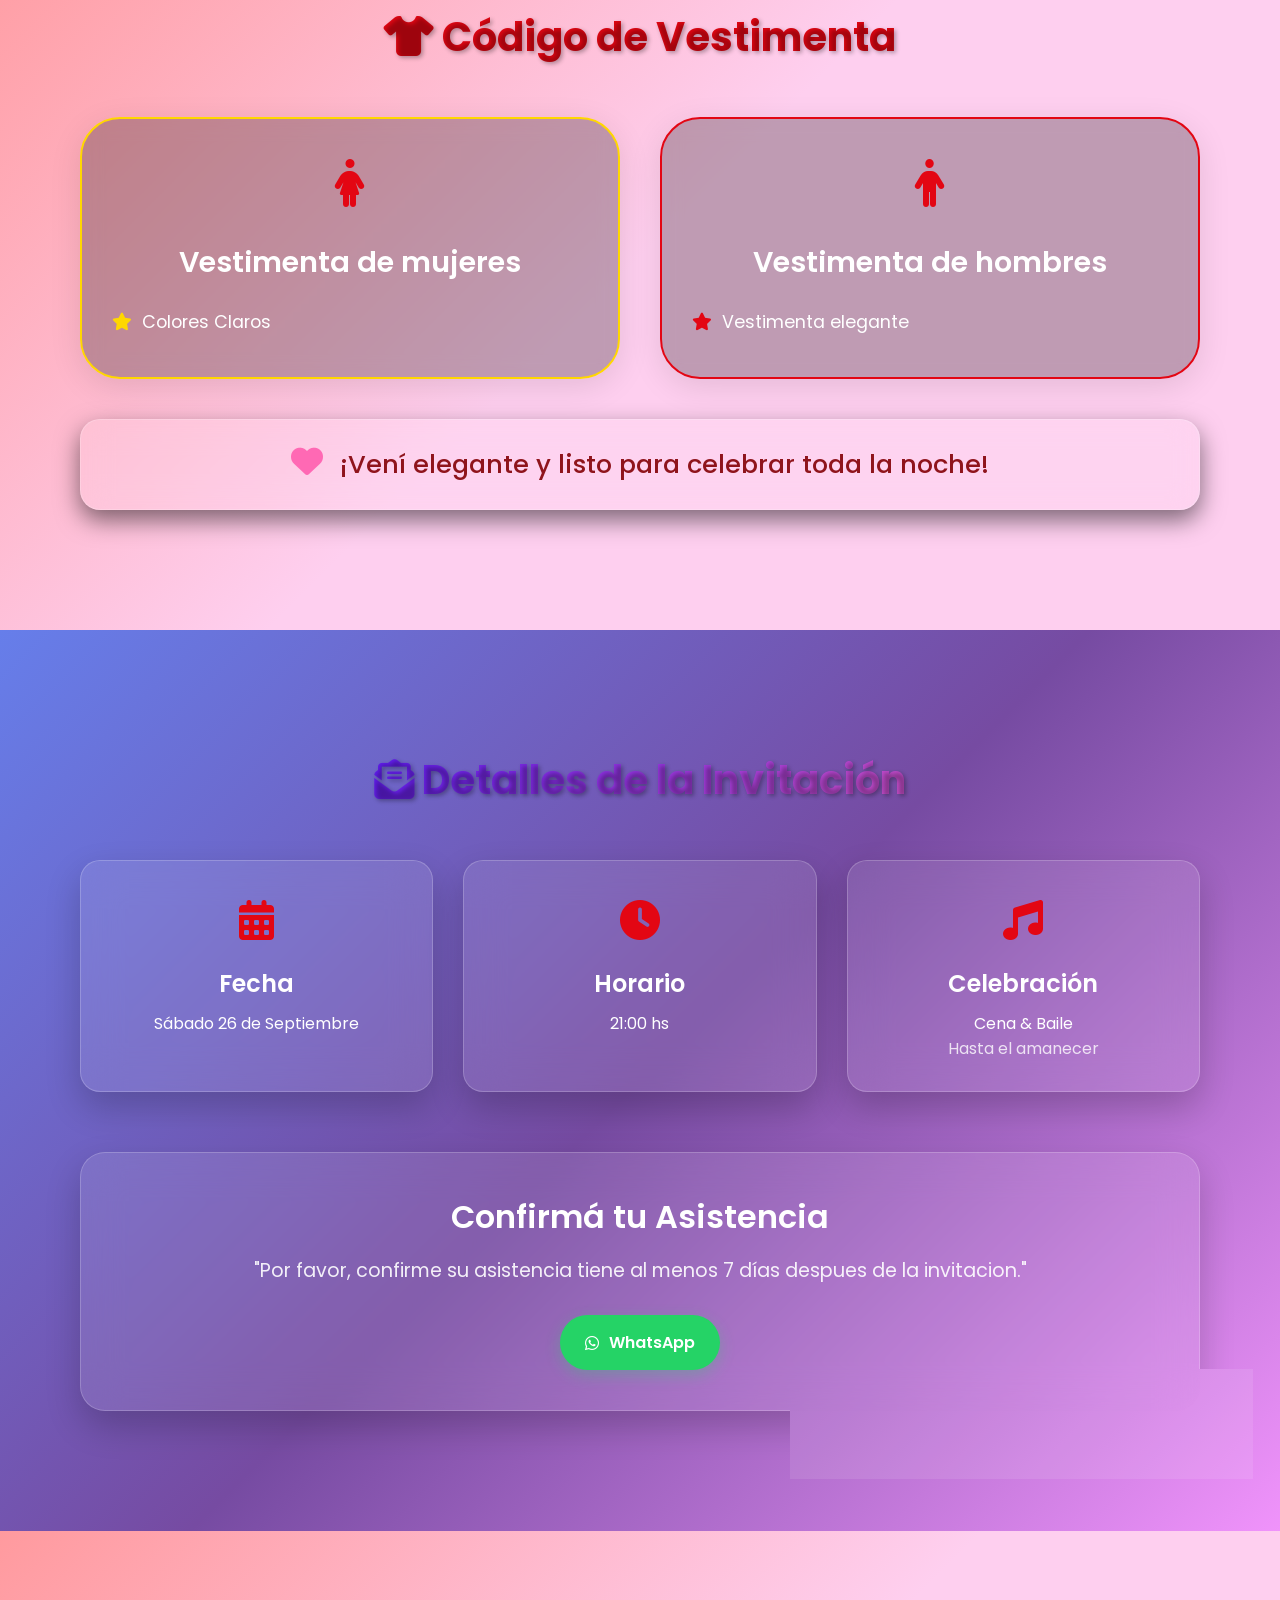
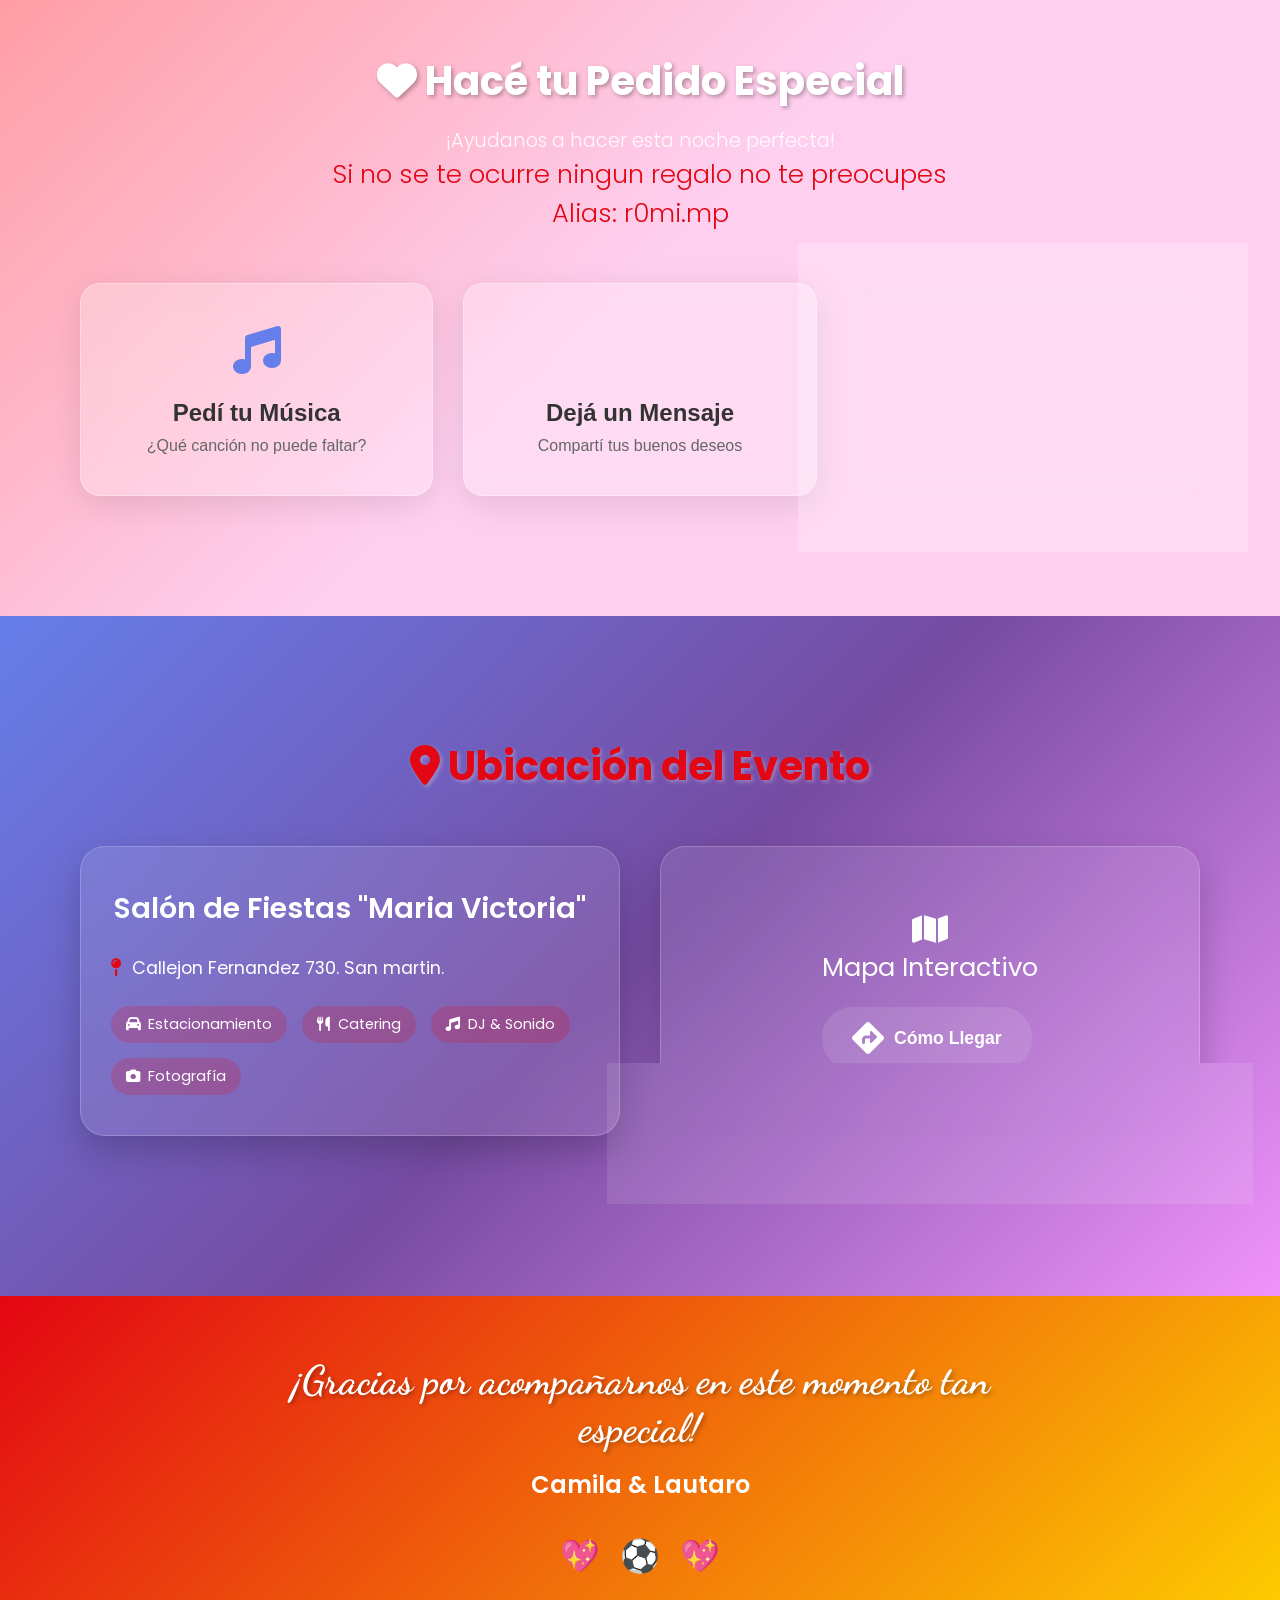
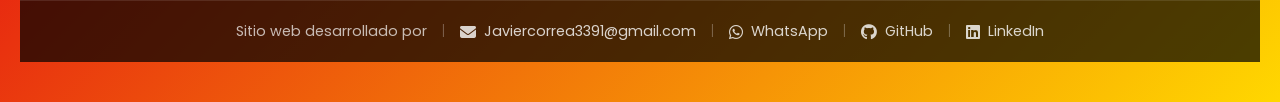
==== commit 94f45a11: "Icono" ====
--- a/index.html
+++ b/index.html
@@ -7,6 +7,7 @@
     <link rel="stylesheet" href="styles.css">
     <link rel="stylesheet" href="https://cdnjs.cloudflare.com/ajax/libs/font-awesome/6.5.0/css/all.min.css">
     <link href="https://fonts.googleapis.com/css2?family=Poppins:wght@300;400;600;700&family=Dancing+Script:wght@400;600;700&display=swap" rel="stylesheet">
+    <link rel="shortcut icon" href="Imagenes/icono.webp">
 </head>
 <body>
     <header class="banner">
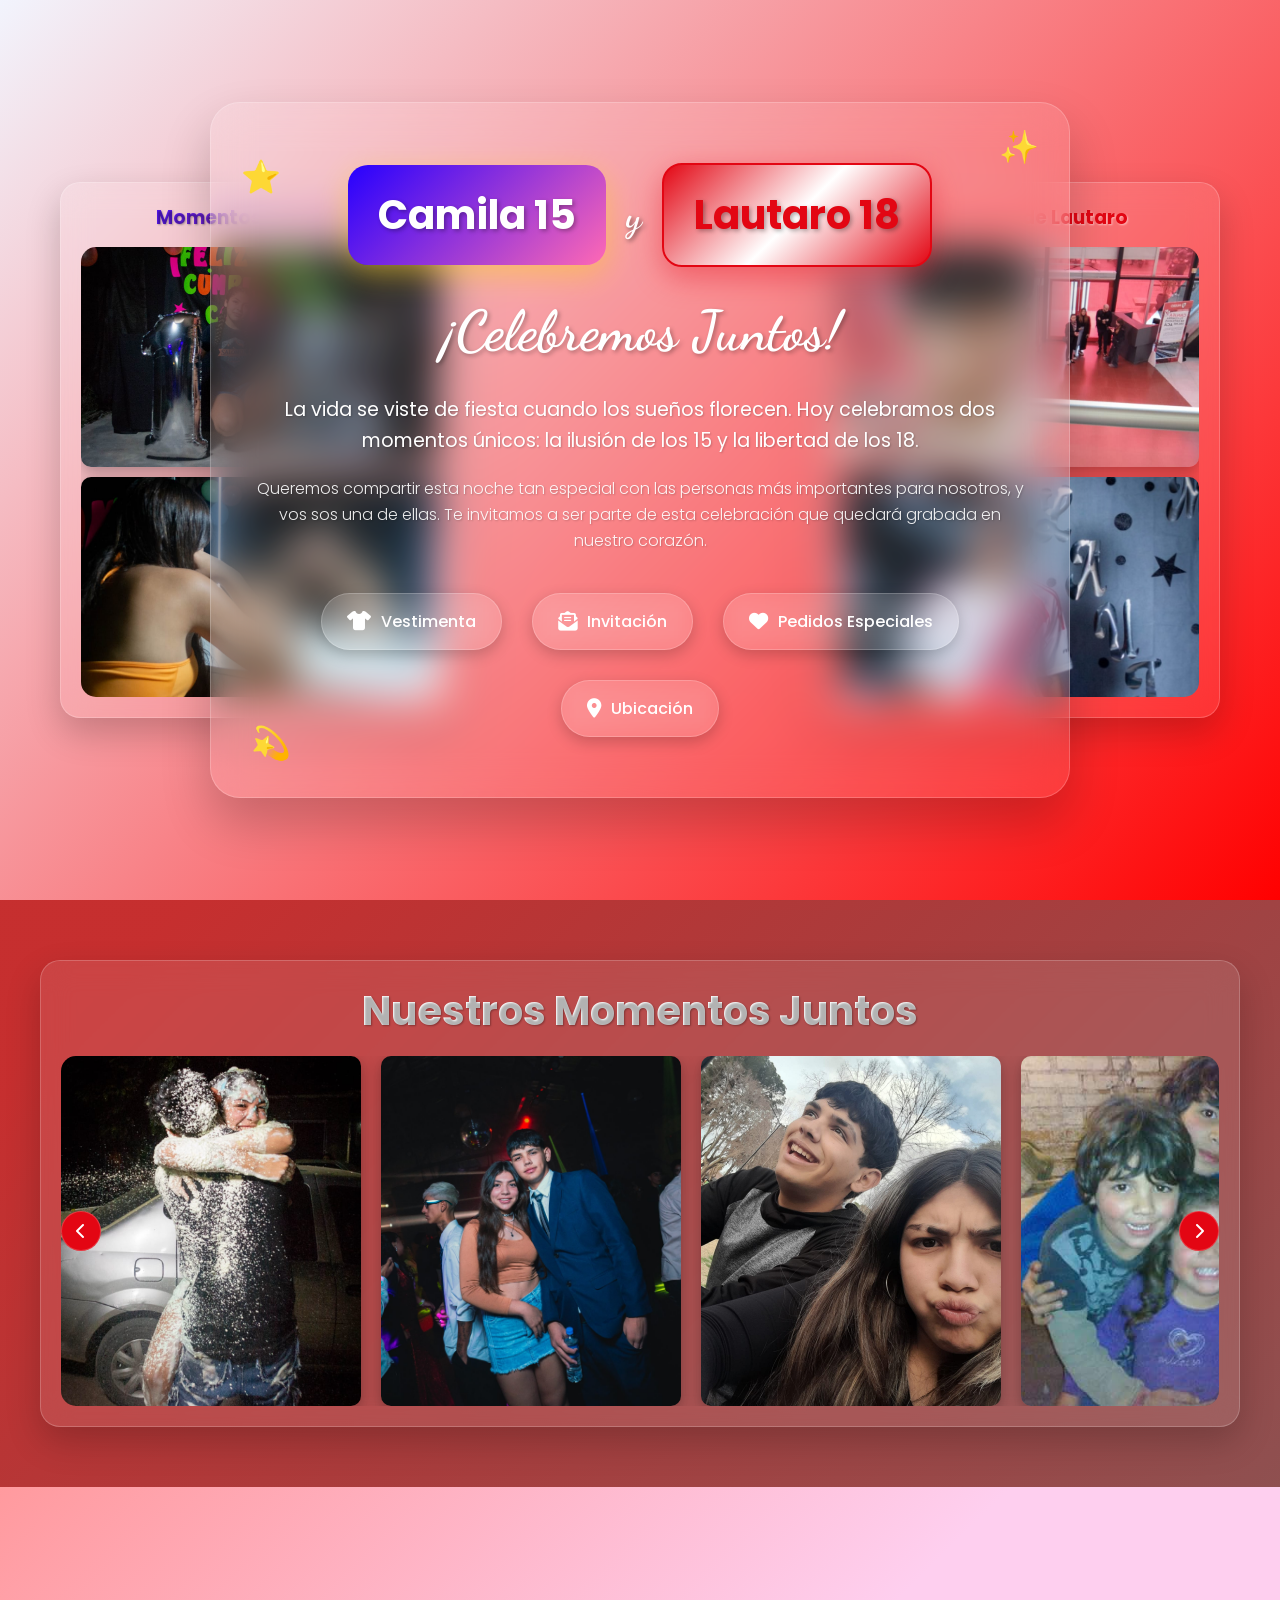
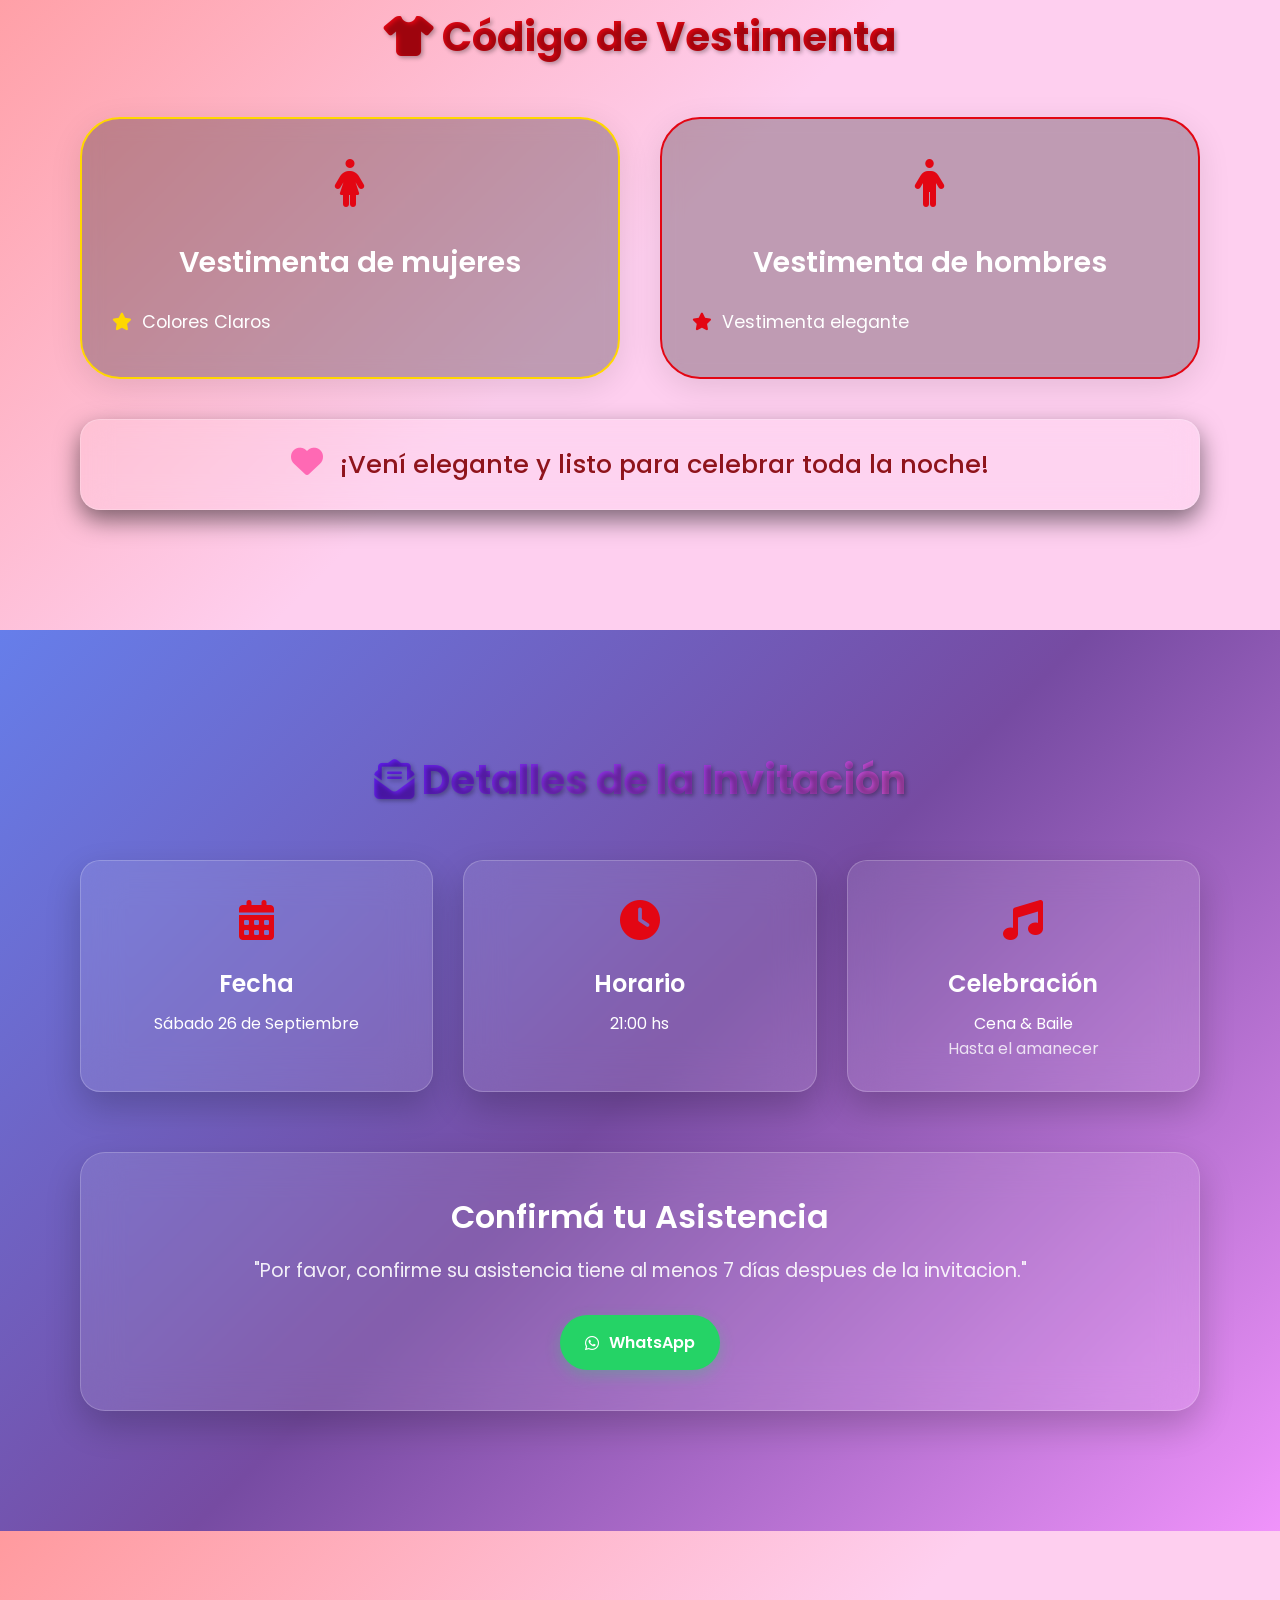
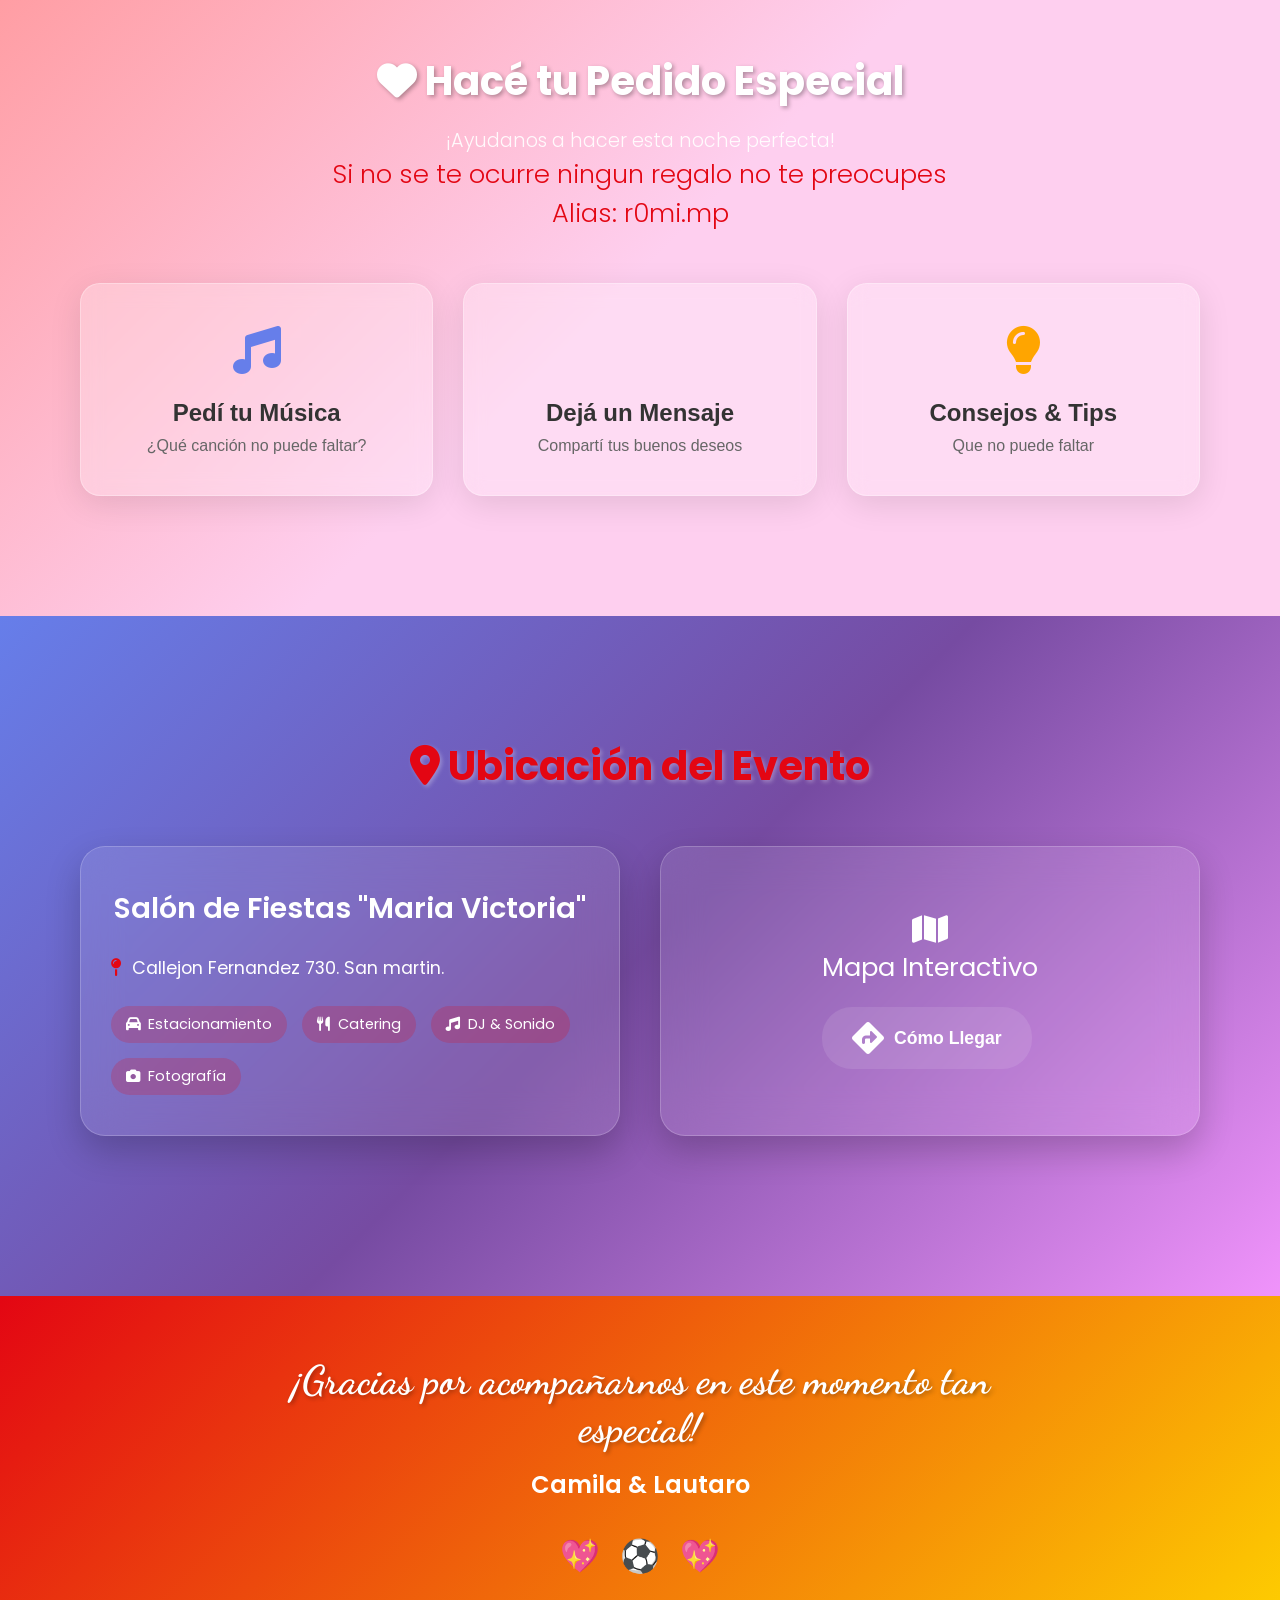
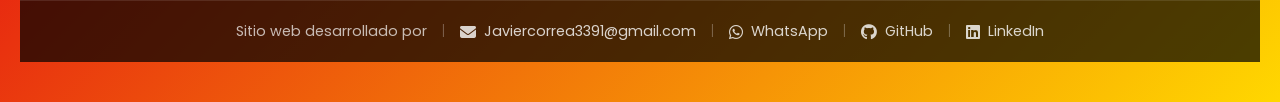
==== commit c4f465c6: "icono" ====
--- a/index.html
+++ b/index.html
@@ -7,7 +7,7 @@
     <link rel="stylesheet" href="styles.css">
     <link rel="stylesheet" href="https://cdnjs.cloudflare.com/ajax/libs/font-awesome/6.5.0/css/all.min.css">
     <link href="https://fonts.googleapis.com/css2?family=Poppins:wght@300;400;600;700&family=Dancing+Script:wght@400;600;700&display=swap" rel="stylesheet">
-    <link rel="shortcut icon" href="Imagenes/icono.webp">
+    <link rel="icon" href="Imagenes/icono.webp">
 </head>
 <body>
     <header class="banner">
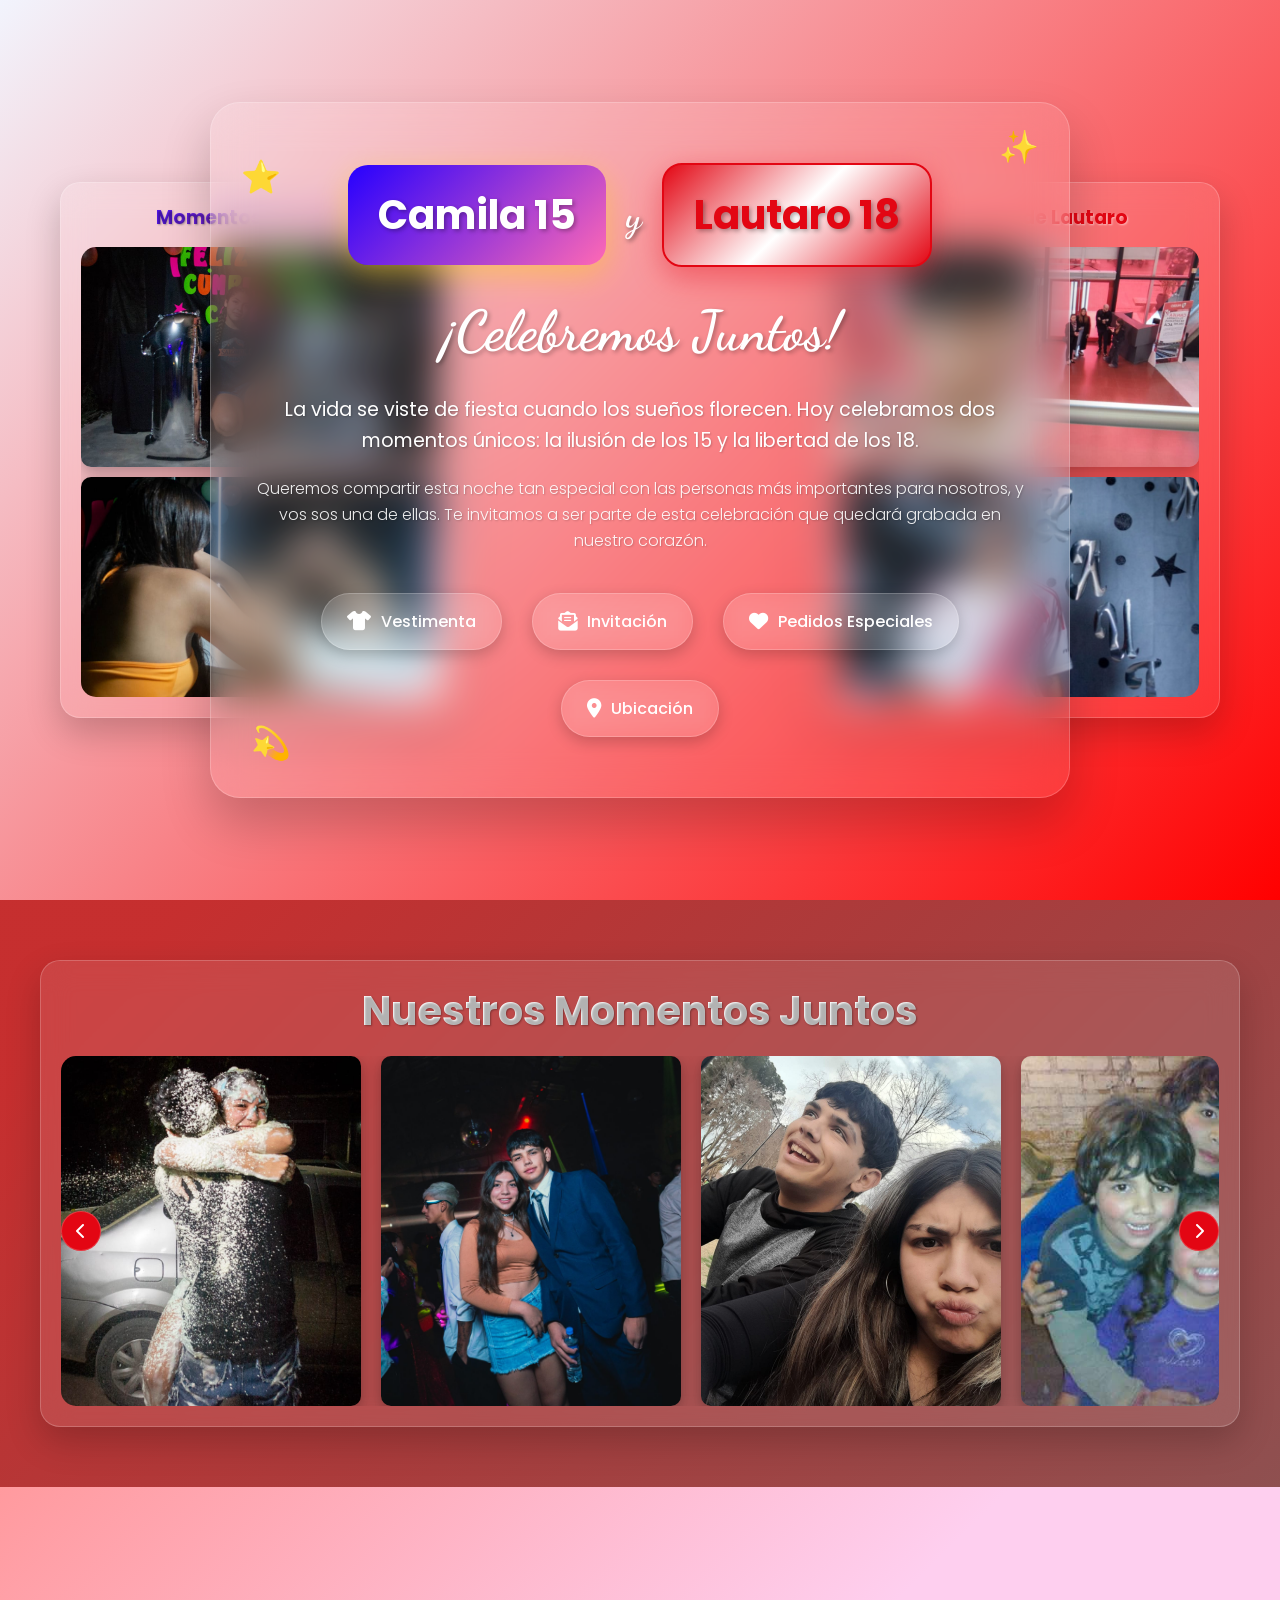
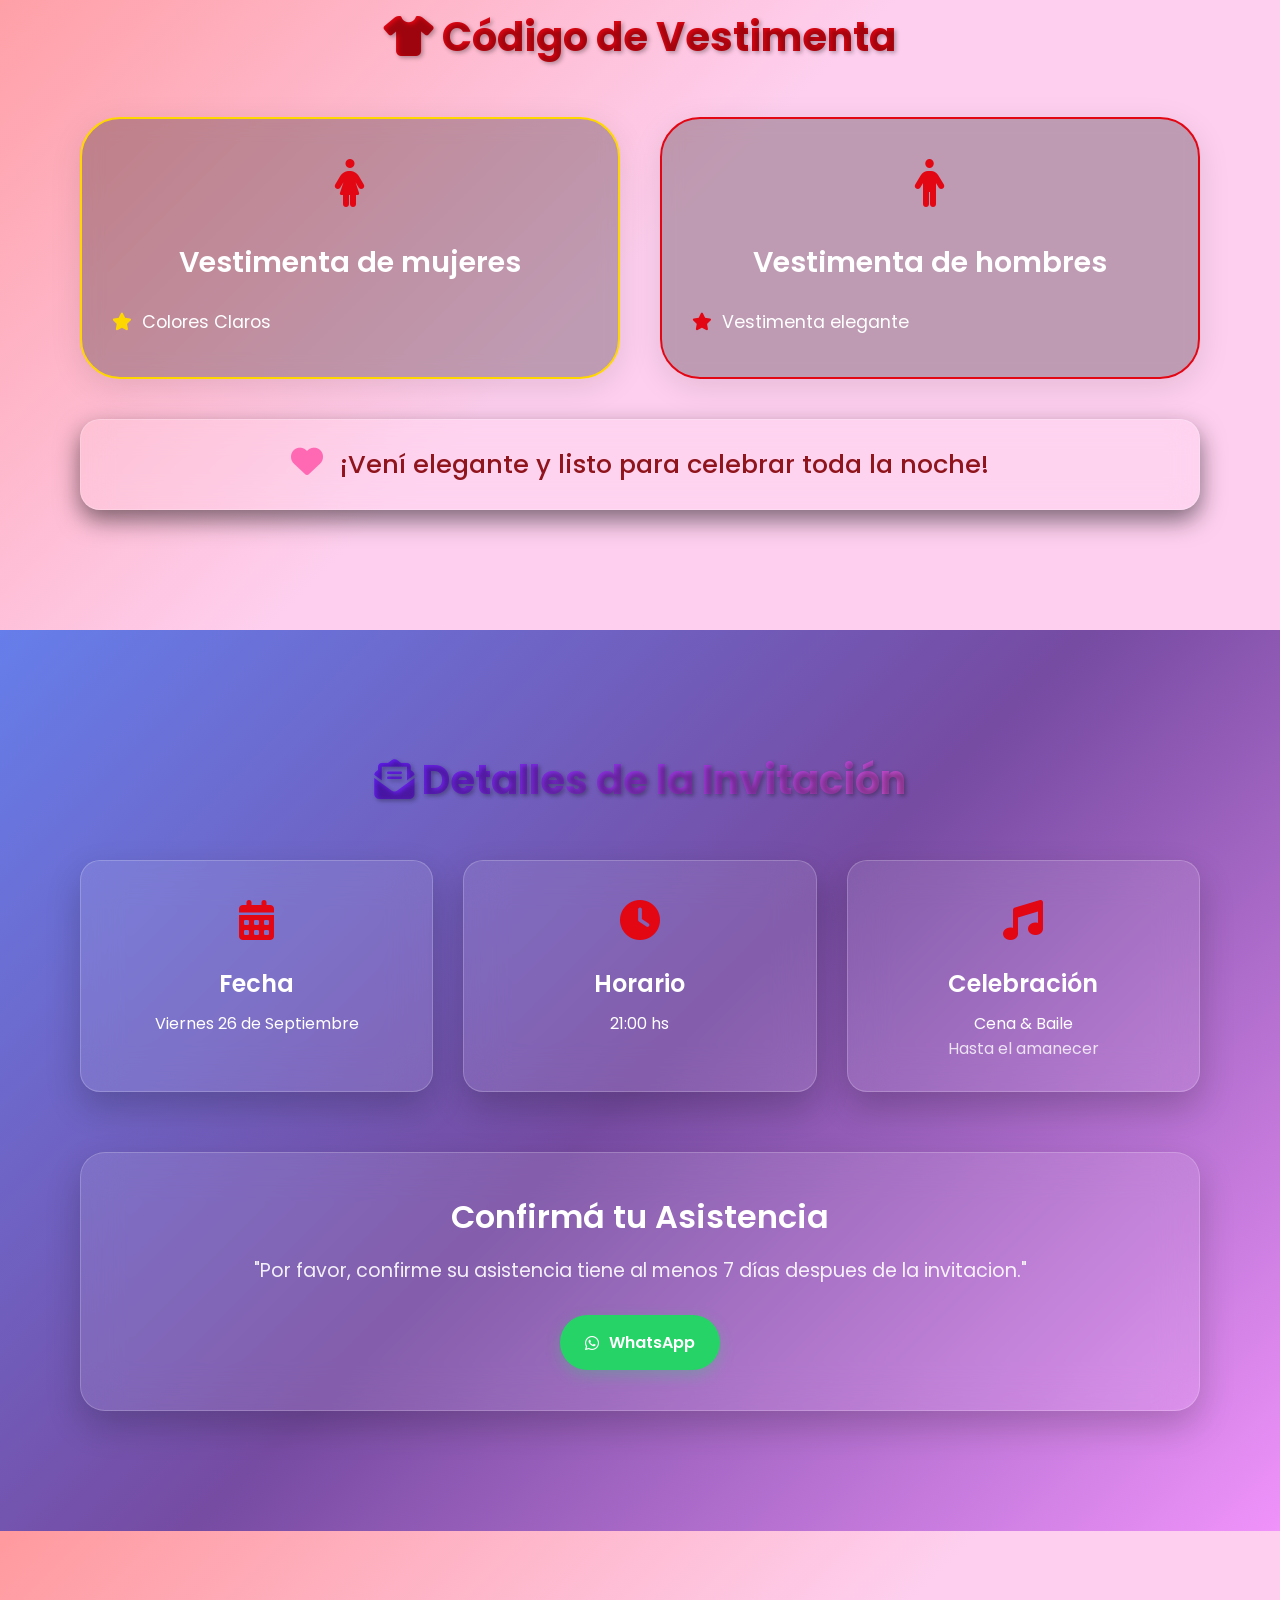
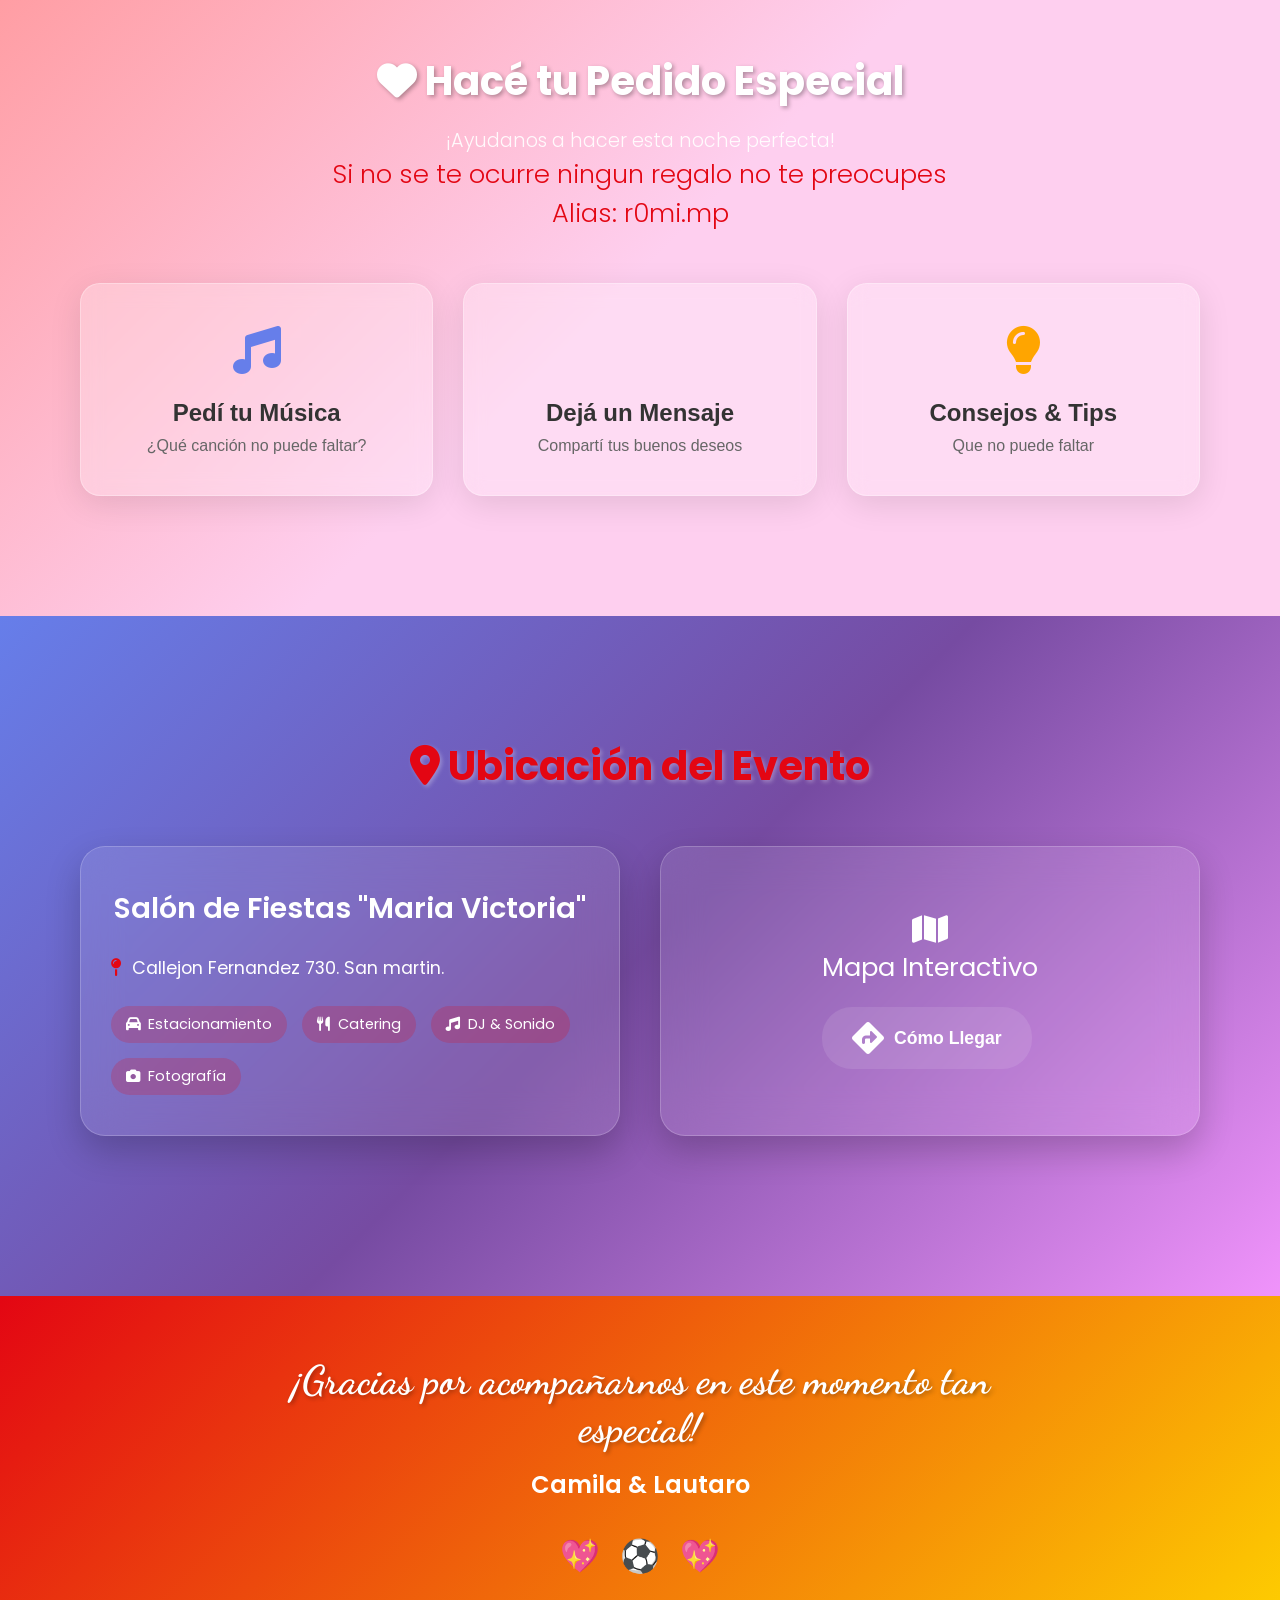
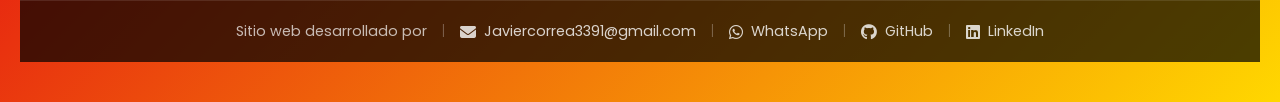
==== commit ebe2c726: "Viernes" ====
--- a/index.html
+++ b/index.html
@@ -199,7 +199,7 @@
                         <i class="fas fa-calendar-alt"></i>
                     </div>
                     <h3>Fecha</h3>
-                    <p>Sábado 26 de Septiembre</p>
+                    <p>Viernes 26 de Septiembre</p>
                 </div>
                 <div class="detail-card">
                     <div class="detail-icon">
@@ -221,7 +221,7 @@
                 <h3>Confirmá tu Asistencia</h3>
                 <p>"Por favor, confirme su asistencia tiene al menos 7 días despues de la invitacion."</p>
                 <div class="contact-buttons">
-                    <a href="https://wa.me/549263471-5491" class="contact-btn whatsapp">
+                    <a href="https://wa.me/5492634715491" class="contact-btn whatsapp">
                         <i class="fab fa-whatsapp"></i> WhatsApp
                     </a>
                 </div>
